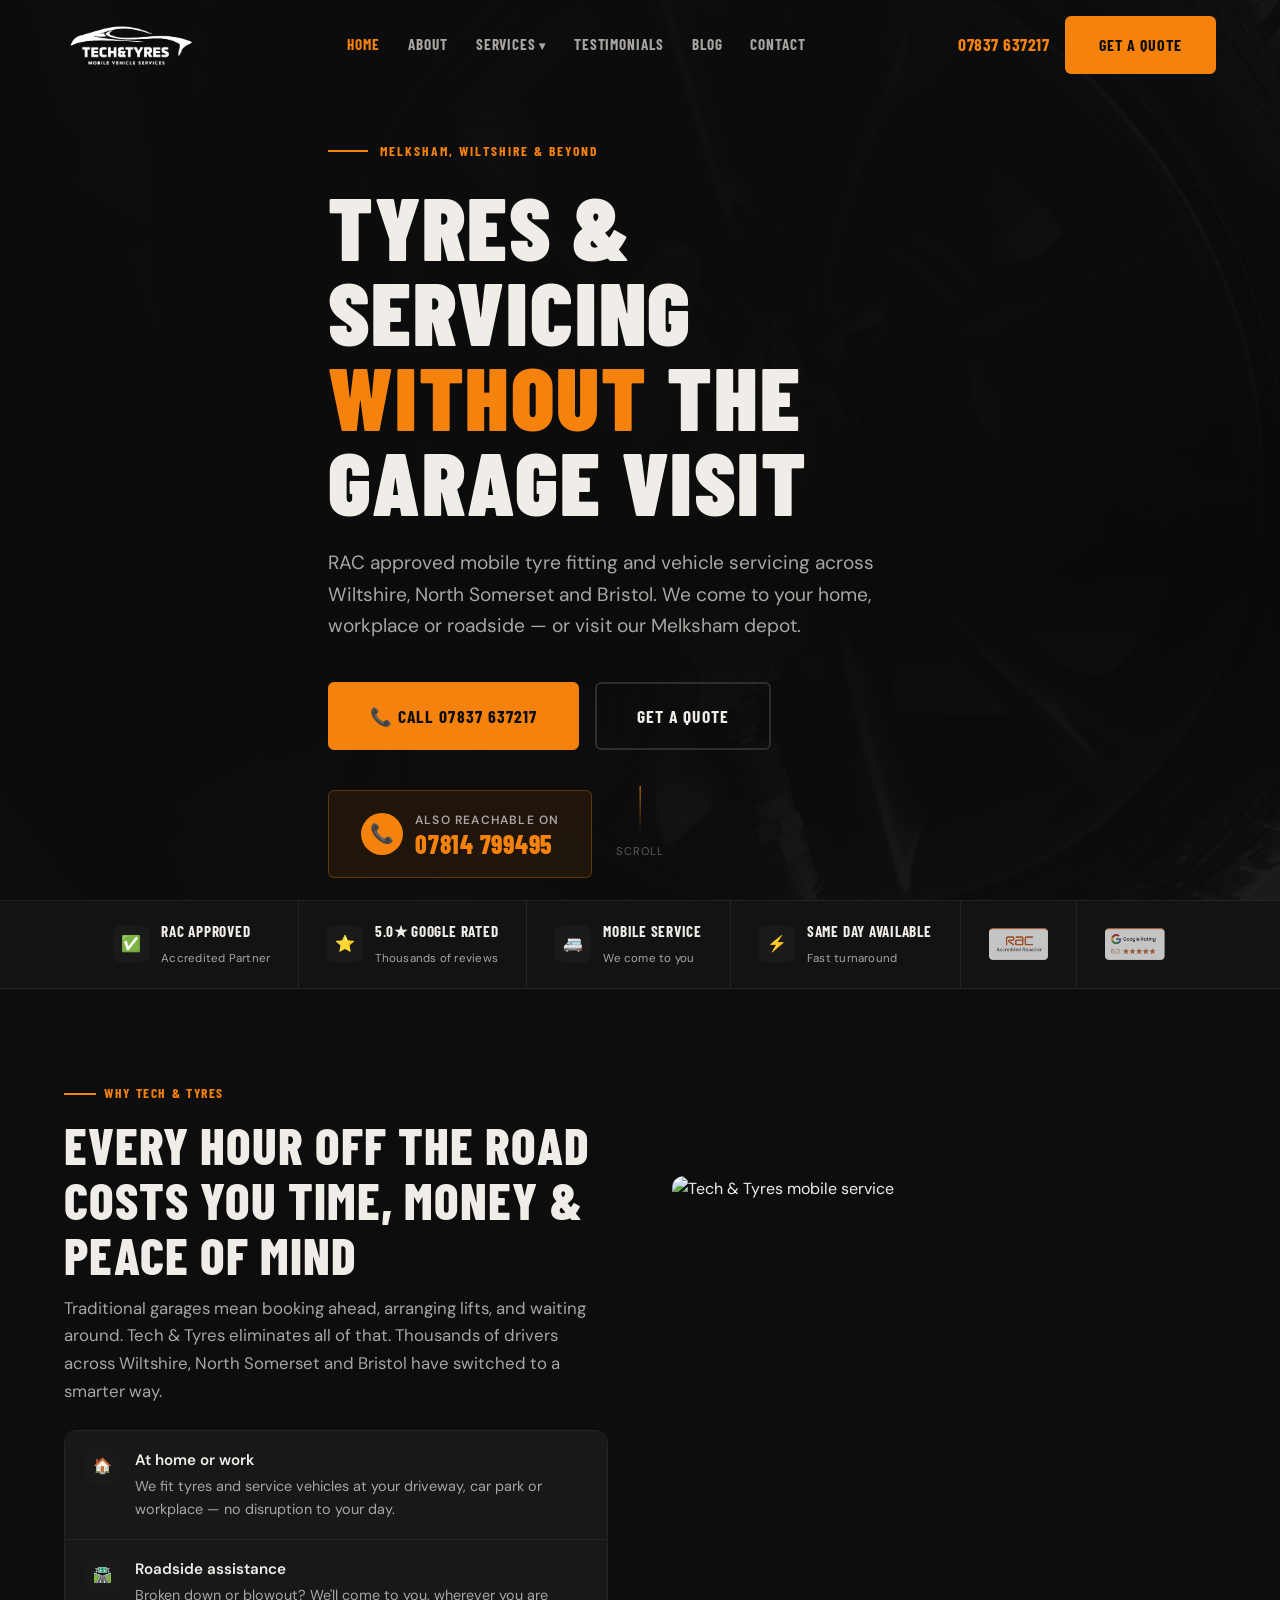
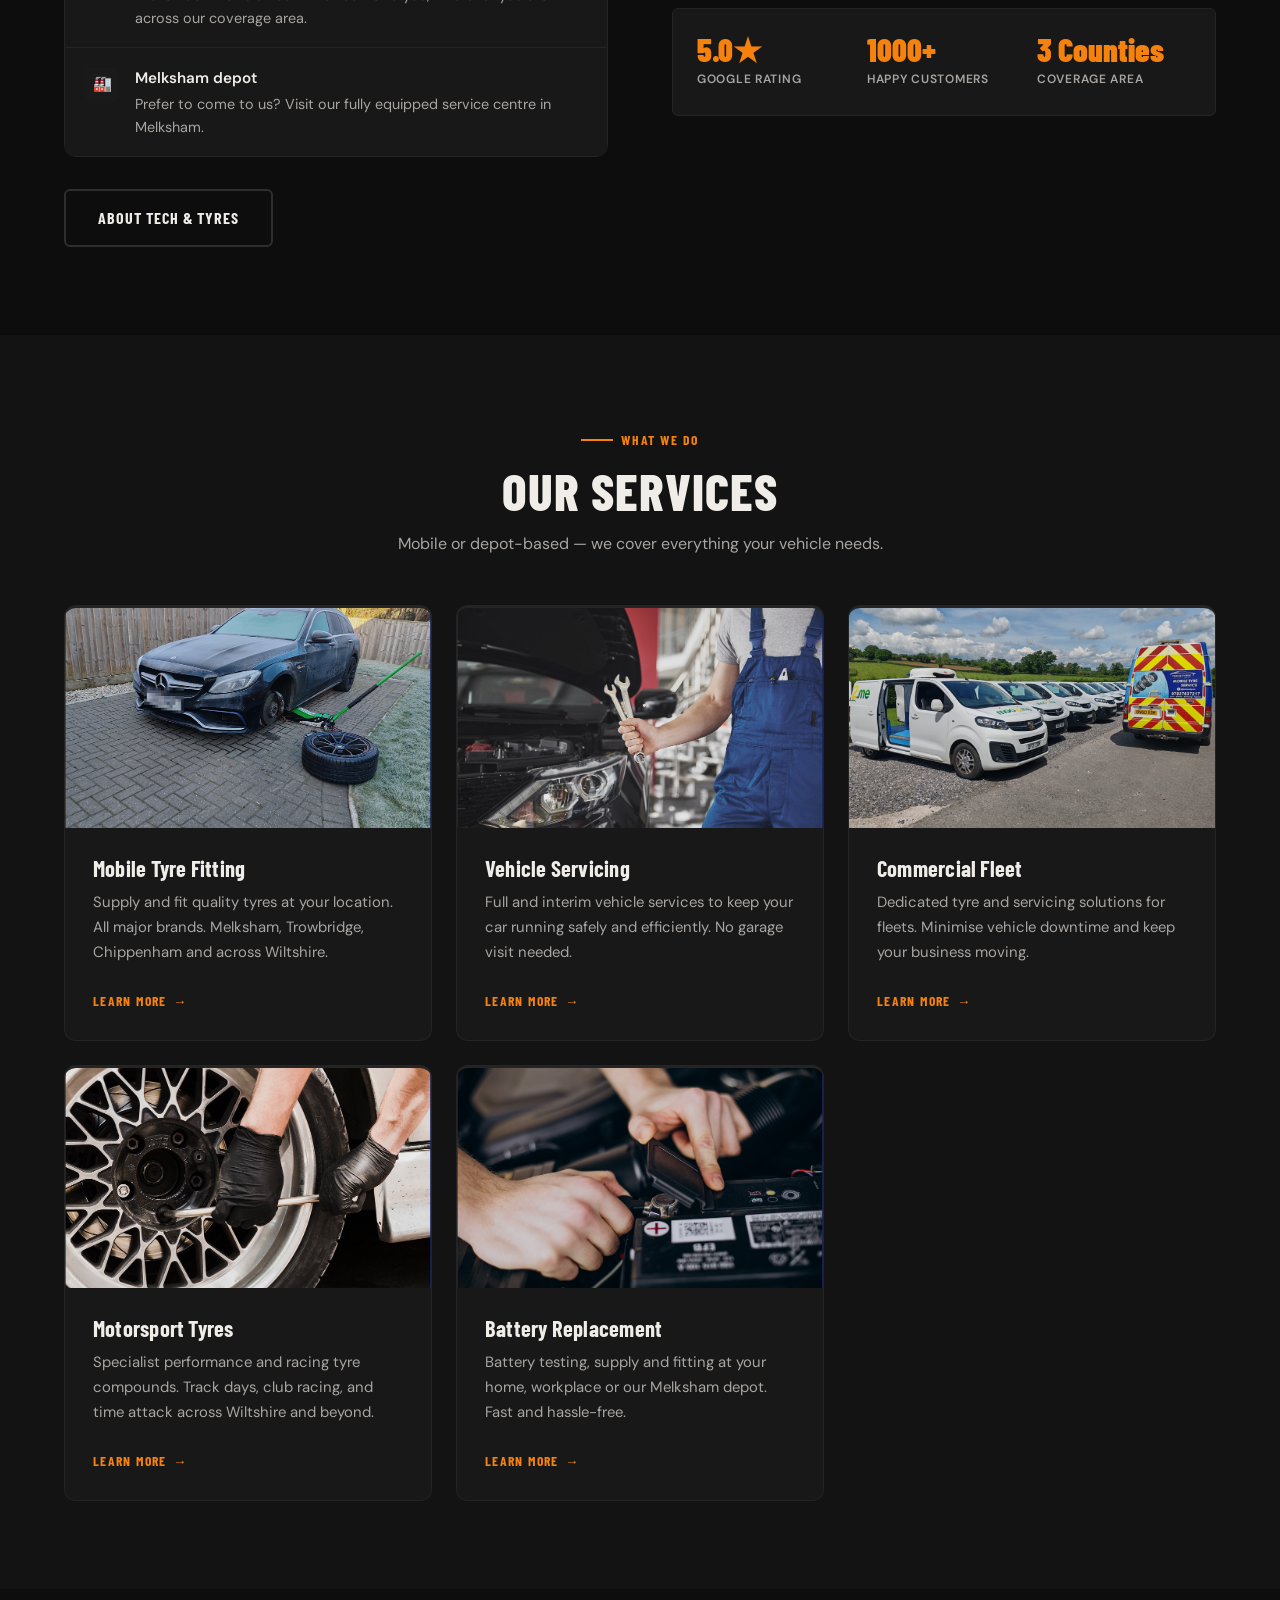
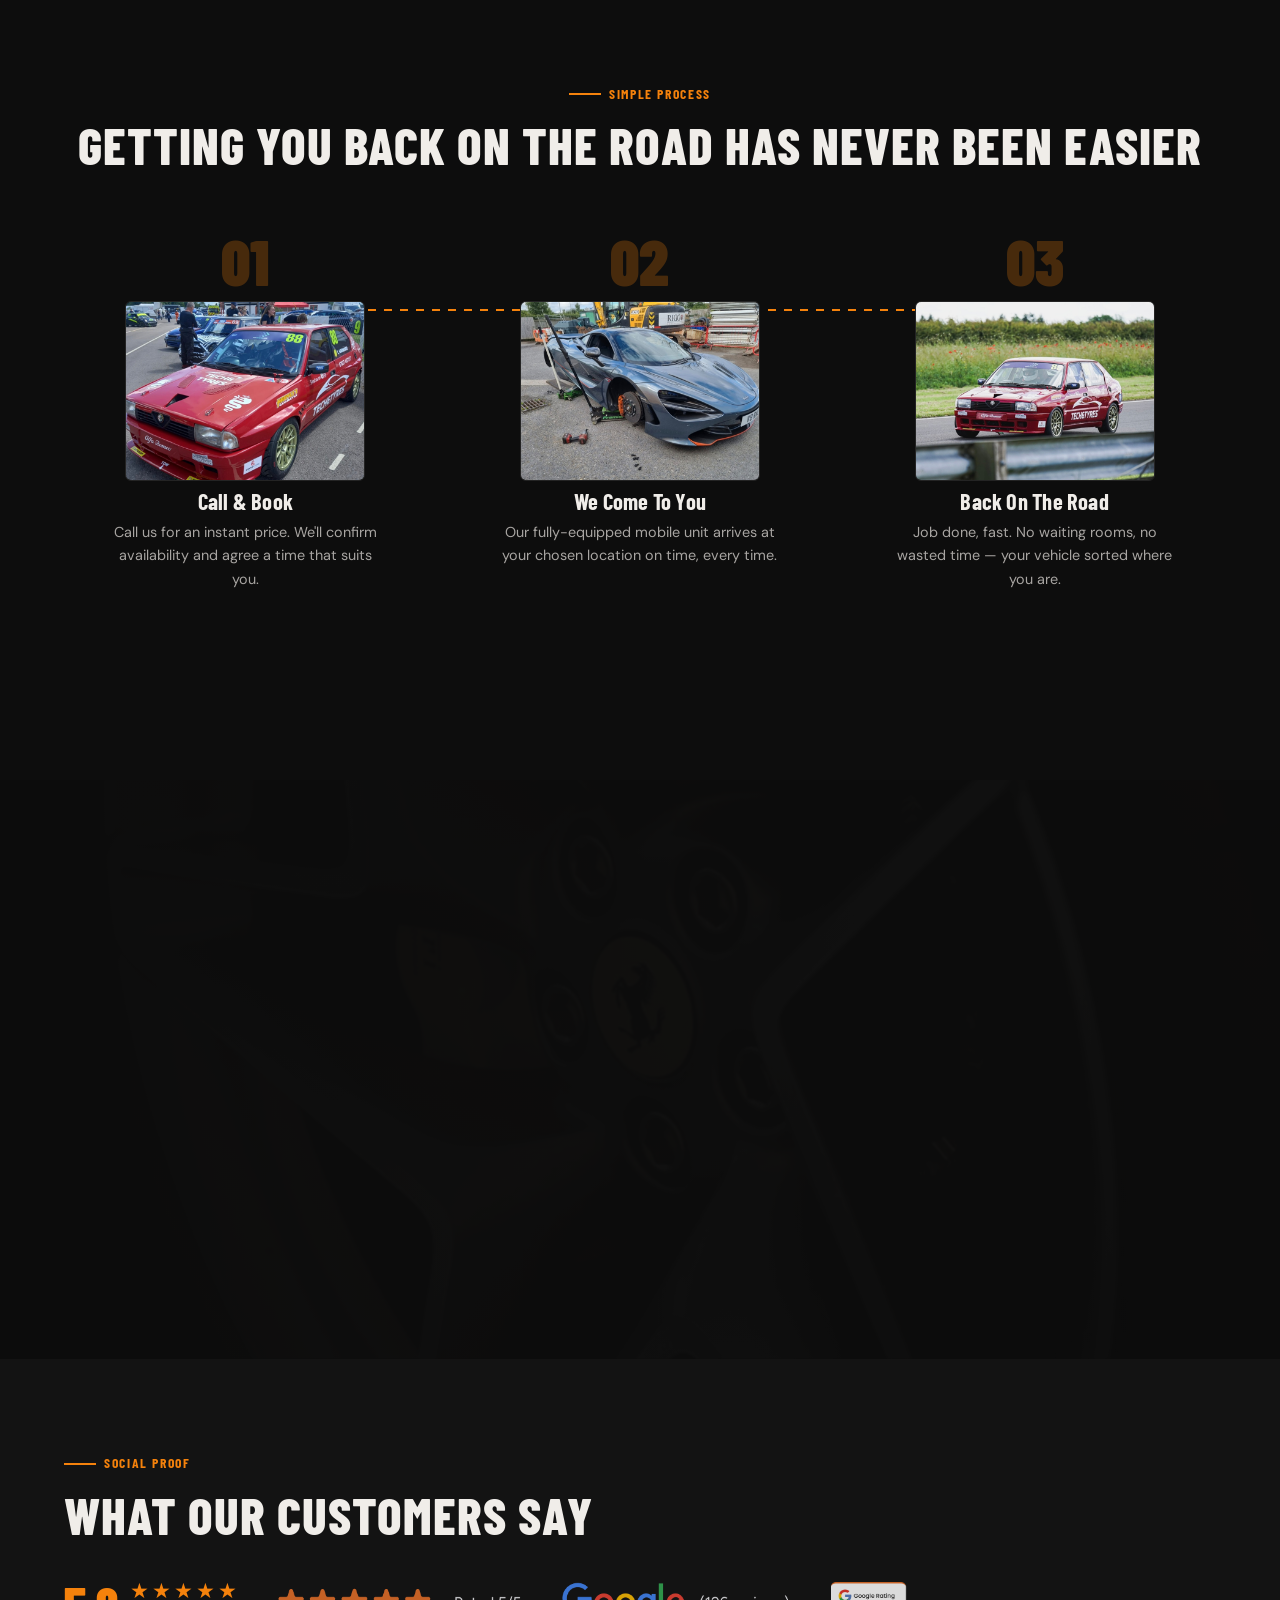
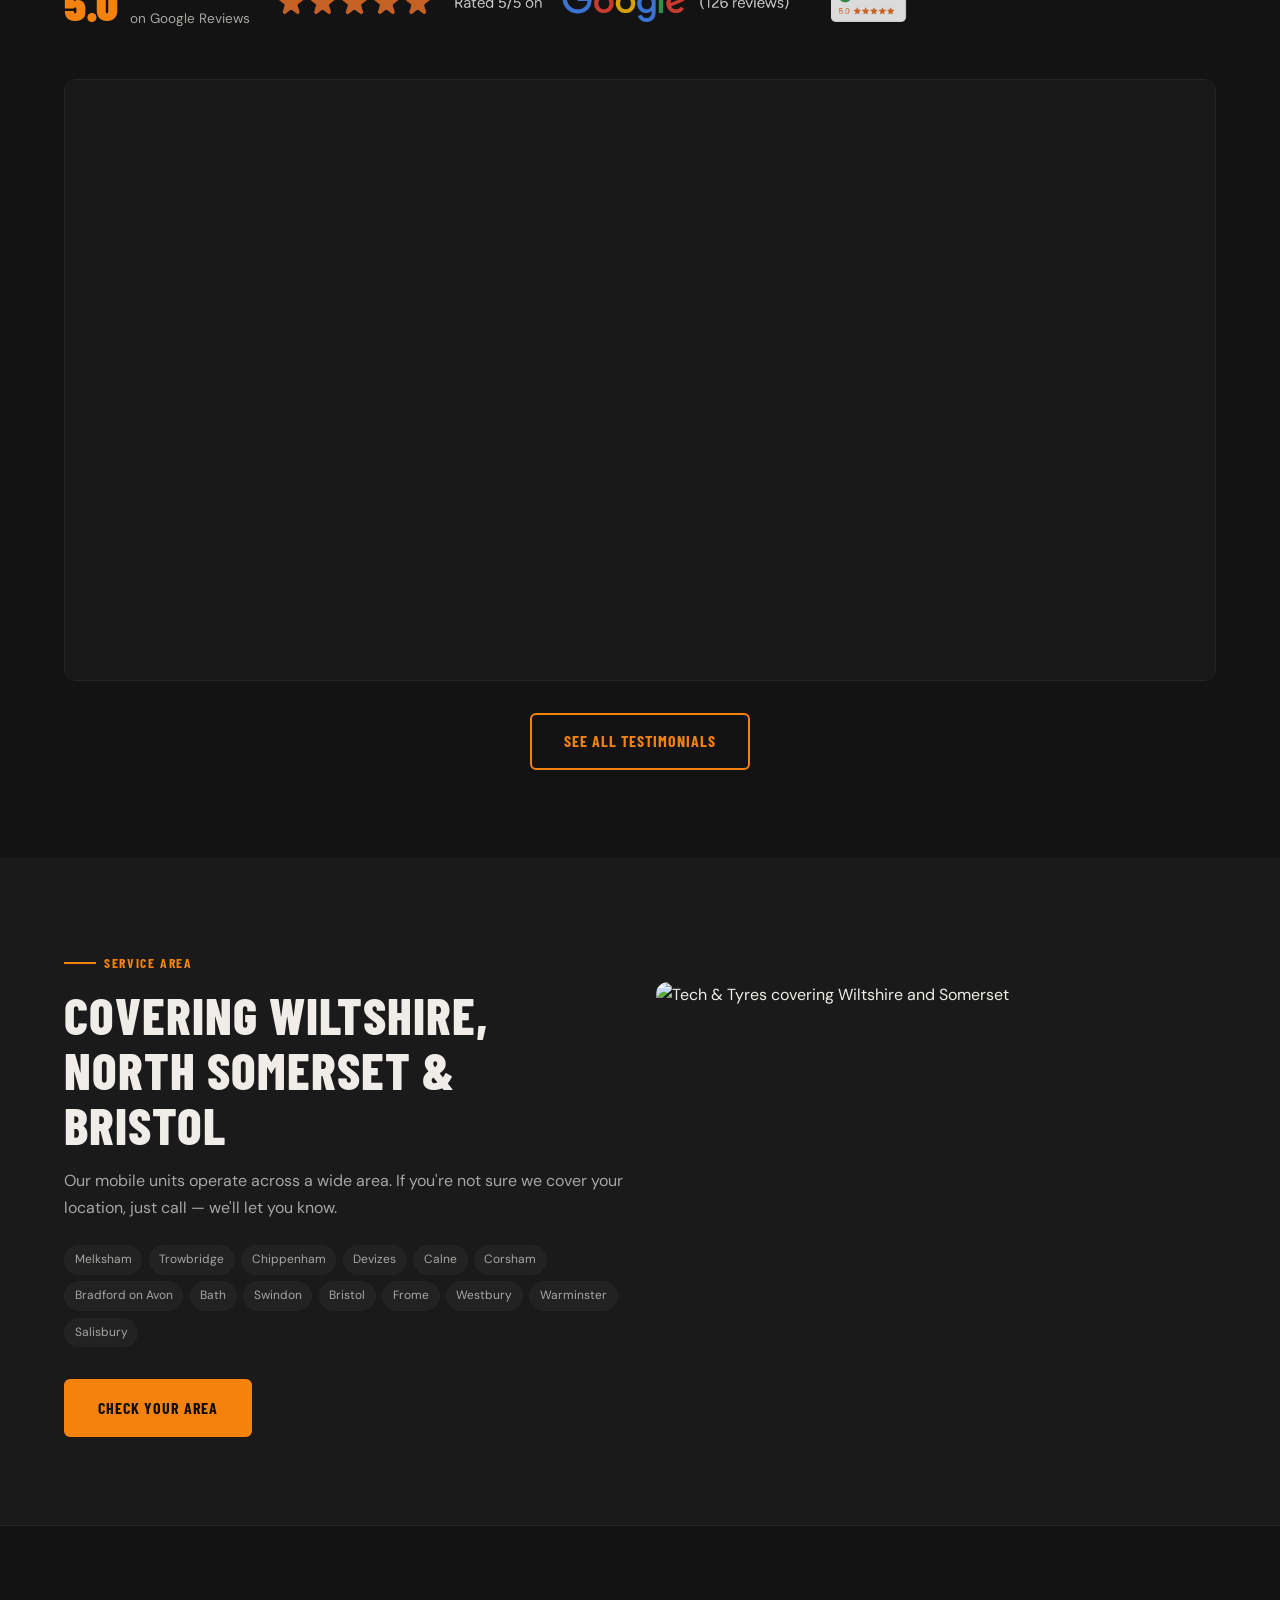
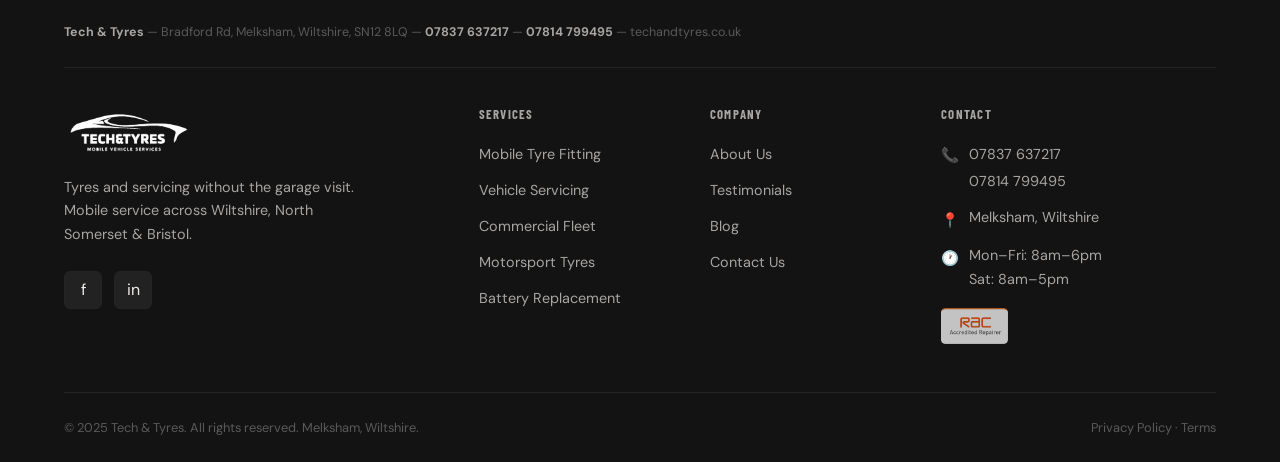
==== index.html @ 13a35263 "Initial commit" ====
<!DOCTYPE html>
<html lang="en">
<head>
  <meta charset="UTF-8">
  <meta name="viewport" content="width=device-width, initial-scale=1.0">
  <title>Tyre Fitting &amp; Vehicle Servicing in Melksham | Tech &amp; Tyres</title>
  <meta name="description" content="Mobile tyre fitting and vehicle servicing in Melksham, Wiltshire. RAC approved. 5.0★ Google rated. We come to your home, workplace or roadside. Call 07837 637217.">
  <link rel="canonical" href="https://techandtyres.co.uk/">
  <link rel="icon" href="downloaded-images/favicon.png" type="image/png">
  <link rel="stylesheet" href="css/styles.css">

  <!-- LocalBusiness Schema -->
  <script type="application/ld+json">
  {
    "@context": "https://schema.org",
    "@type": "AutoRepair",
    "name": "Tech & Tyres",
    "description": "Mobile tyre fitting and vehicle servicing in Melksham, Wiltshire. RAC approved mobile service covering Wiltshire, North Somerset and Bristol.",
    "url": "https://techandtyres.co.uk",
    "telephone": "07837637217",
    "address": {
      "@type": "PostalAddress",
      "streetAddress": "Bradford Rd",
      "addressLocality": "Melksham",
      "postalCode": "SN12 8LQ",
      "addressRegion": "Wiltshire",
      "addressCountry": "GB"
    },
    "areaServed": [
      {"@type": "City", "name": "Melksham"},
      {"@type": "City", "name": "Trowbridge"},
      {"@type": "City", "name": "Chippenham"},
      {"@type": "City", "name": "Devizes"},
      {"@type": "City", "name": "Swindon"},
      {"@type": "City", "name": "Bath"},
      {"@type": "City", "name": "Bristol"},
      {"@type": "County", "name": "Wiltshire"},
      {"@type": "County", "name": "North Somerset"}
    ],
    "openingHoursSpecification": [
      {
        "@type": "OpeningHoursSpecification",
        "dayOfWeek": ["Monday","Tuesday","Wednesday","Thursday","Friday"],
        "opens": "08:00",
        "closes": "18:00"
      },
      {
        "@type": "OpeningHoursSpecification",
        "dayOfWeek": ["Saturday"],
        "opens": "08:00",
        "closes": "17:00"
      }
    ],
    "aggregateRating": {
      "@type": "AggregateRating",
      "ratingValue": "5.0",
      "bestRating": "5",
      "reviewCount": "146"
    },
    "hasOfferCatalog": {
      "@type": "OfferCatalog",
      "name": "Tyre & Vehicle Services",
      "itemListElement": [
        {"@type": "Offer", "itemOffered": {"@type": "Service", "name": "Mobile Tyre Fitting"}},
        {"@type": "Offer", "itemOffered": {"@type": "Service", "name": "Vehicle Servicing"}},
        {"@type": "Offer", "itemOffered": {"@type": "Service", "name": "Commercial Fleet Services"}},
        {"@type": "Offer", "itemOffered": {"@type": "Service", "name": "Motorsport Tyres"}},
        {"@type": "Offer", "itemOffered": {"@type": "Service", "name": "Battery Replacement"}}
      ]
    }
  }
  </script>
</head>
<body>

<!-- HEADER -->
<header class="header" id="header">
  <div class="header-inner">
    <a href="index.html" class="header-logo">
      <img src="downloaded-images/logo (2).png" alt="Tech &amp; Tyres" class="logo-light">
    </a>
    <nav class="nav-links" aria-label="Main navigation">
      <a href="index.html">Home</a>
      <a href="about.html">About</a>
      <div class="nav-dropdown">
        <a href="#">Services</a>
        <div class="dropdown-menu">
          <a href="mobile-tyre-fitting-melksham.html">Mobile Tyre Fitting</a>
          <a href="vehicle-servicing-melksham.html">Vehicle Servicing</a>
          <a href="commercial-fleet-tyre-services-wiltshire.html">Commercial Fleet</a>
          <a href="motorsport-tyres-wiltshire.html">Motorsport Tyres</a>
          <a href="battery-replacement-melksham.html">Battery Replacement</a>
        </div>
      </div>
      <a href="testimonials.html">Testimonials</a>
      <a href="blog.html">Blog</a>
      <a href="contact.html">Contact</a>
    </nav>
    <div class="header-cta">
      <a href="tel:07837637217" class="header-phone">07837 637217</a>
      <a href="contact.html" class="btn btn--primary">Get a Quote</a>
    </div>
    <button class="hamburger" aria-label="Open menu" aria-expanded="false">
      <span></span><span></span><span></span>
    </button>
  </div>
</header>

<!-- MOBILE NAV -->
<nav class="mobile-nav" aria-label="Mobile navigation">
  <a href="index.html">Home</a>
  <a href="about.html">About</a>
  <a href="mobile-tyre-fitting-melksham.html" class="mobile-sub">Mobile Tyre Fitting</a>
  <a href="vehicle-servicing-melksham.html" class="mobile-sub">Vehicle Servicing</a>
  <a href="commercial-fleet-tyre-services-wiltshire.html" class="mobile-sub">Commercial Fleet</a>
  <a href="motorsport-tyres-wiltshire.html" class="mobile-sub">Motorsport Tyres</a>
  <a href="battery-replacement-melksham.html" class="mobile-sub">Battery Replacement</a>
  <a href="testimonials.html">Testimonials</a>
  <a href="blog.html">Blog</a>
  <a href="contact.html">Contact</a>
  <div class="mobile-nav-phone">
    <a href="tel:07837637217">07837 637217</a>
  </div>
</nav>

<!-- HERO -->
<section class="hero" aria-label="Hero">
  <div class="hero-bg"></div>
  <div class="hero-content">
    <div class="hero-eyebrow">Melksham, Wiltshire &amp; Beyond</div>
    <h1>Tyres &amp; Servicing <em>Without</em> The Garage Visit</h1>
    <p class="hero-sub">RAC approved mobile tyre fitting and vehicle servicing across Wiltshire, North Somerset and Bristol. We come to your home, workplace or roadside — or visit our Melksham depot.</p>
    <div class="hero-actions">
      <a href="tel:07837637217" class="btn btn--primary btn--lg">📞 Call 07837 637217</a>
      <a href="contact.html" class="btn btn--outline btn--lg">Get a Quote</a>
    </div>
    <a href="tel:07837637217" class="hero-phone-cta">
      <div class="phone-icon">📞</div>
      <div>
        <div class="phone-label">Also reachable on</div>
        <div class="phone-num">07814 799495</div>
      </div>
    </a>
  </div>
  <div class="hero-scroll" aria-hidden="true">
    <div class="scroll-line"></div>
    <span>Scroll</span>
  </div>
</section>

<!-- TRUST BAR -->
<div class="trust-bar">
  <div class="trust-bar-inner">
    <div class="trust-item">
      <div class="trust-icon">✅</div>
      <div class="trust-text">
        <strong>RAC Approved</strong>
        <span>Accredited Partner</span>
      </div>
    </div>
    <div class="trust-item">
      <div class="trust-icon">⭐</div>
      <div class="trust-text">
        <strong>5.0★ Google Rated</strong>
        <span>Thousands of reviews</span>
      </div>
    </div>
    <div class="trust-item">
      <div class="trust-icon">🚐</div>
      <div class="trust-text">
        <strong>Mobile Service</strong>
        <span>We come to you</span>
      </div>
    </div>
    <div class="trust-item">
      <div class="trust-icon">⚡</div>
      <div class="trust-text">
        <strong>Same Day Available</strong>
        <span>Fast turnaround</span>
      </div>
    </div>
    <div class="trust-item">
      <img src="downloaded-images/RAC.png" alt="RAC Approved" class="trust-badge-img">
    </div>
    <div class="trust-item">
      <img src="downloaded-images/Google.png" alt="Google" class="trust-badge-img">
    </div>
  </div>
</div>

<!-- PROBLEM / VALUE PROP -->
<section class="section">
  <div class="container">
    <div class="grid-2" style="gap: 4rem;">
      <div class="reveal">
        <div class="section-label">Why Tech &amp; Tyres</div>
        <h2 class="section-heading">Every Hour Off The Road Costs You Time, Money &amp; Peace of Mind</h2>
        <p style="color: var(--text-muted); margin-bottom: 1.5rem;">Traditional garages mean booking ahead, arranging lifts, and waiting around. Tech &amp; Tyres eliminates all of that. Thousands of drivers across Wiltshire, North Somerset and Bristol have switched to a smarter way.</p>
        <div class="feature-list">
          <div class="feature-item">
            <div class="feature-icon">🏠</div>
            <div><strong>At home or work</strong><p>We fit tyres and service vehicles at your driveway, car park or workplace — no disruption to your day.</p></div>
          </div>
          <div class="feature-item">
            <div class="feature-icon">🛣️</div>
            <div><strong>Roadside assistance</strong><p>Broken down or blowout? We'll come to you, wherever you are across our coverage area.</p></div>
          </div>
          <div class="feature-item">
            <div class="feature-icon">🏭</div>
            <div><strong>Melksham depot</strong><p>Prefer to come to us? Visit our fully equipped service centre in Melksham.</p></div>
          </div>
        </div>
        <div class="mt-4">
          <a href="about.html" class="btn btn--outline">About Tech &amp; Tyres</a>
        </div>
      </div>
      <div class="reveal reveal-delay-2">
        <img src="downloaded-images/about.png" alt="Tech &amp; Tyres mobile service" style="border-radius: 12px; width: 100%; aspect-ratio: 4/3; object-fit: cover;">
        <div class="about-stats" style="margin-top: 1.5rem;">
          <div class="about-stat">
            <strong>5.0★</strong>
            <span>Google Rating</span>
          </div>
          <div class="about-stat">
            <strong>1000+</strong>
            <span>Happy Customers</span>
          </div>
          <div class="about-stat">
            <strong>3 Counties</strong>
            <span>Coverage Area</span>
          </div>
        </div>
      </div>
    </div>
  </div>
</section>

<!-- SERVICES -->
<section class="section section--dark">
  <div class="container">
    <div class="text-center reveal" style="margin-bottom: 3rem;">
      <div class="section-label" style="justify-content: center;">What We Do</div>
      <h2>Our Services</h2>
      <p style="margin: 0.75rem auto 0; color: var(--text-muted);">Mobile or depot-based — we cover everything your vehicle needs.</p>
    </div>
    <div class="services-grid">
      <div class="service-card reveal reveal-delay-1">
        <div class="service-card-img-wrap">
          <img src="downloaded-images/mobile fitting.png" alt="Mobile tyre fitting in Melksham" class="service-card-img">
        </div>
        <div class="service-card-body">
          <h3>Mobile Tyre Fitting</h3>
          <p>Supply and fit quality tyres at your location. All major brands. Melksham, Trowbridge, Chippenham and across Wiltshire.</p>
          <a href="mobile-tyre-fitting-melksham.html" class="service-link">Learn More</a>
        </div>
      </div>
      <div class="service-card reveal reveal-delay-2">
        <div class="service-card-img-wrap">
          <img src="downloaded-images/servicing.png" alt="Vehicle servicing Melksham" class="service-card-img">
        </div>
        <div class="service-card-body">
          <h3>Vehicle Servicing</h3>
          <p>Full and interim vehicle services to keep your car running safely and efficiently. No garage visit needed.</p>
          <a href="vehicle-servicing-melksham.html" class="service-link">Learn More</a>
        </div>
      </div>
      <div class="service-card reveal reveal-delay-3">
        <div class="service-card-img-wrap">
          <img src="downloaded-images/commercial.jpg" alt="Commercial fleet tyre services Wiltshire" class="service-card-img">
        </div>
        <div class="service-card-body">
          <h3>Commercial Fleet</h3>
          <p>Dedicated tyre and servicing solutions for fleets. Minimise vehicle downtime and keep your business moving.</p>
          <a href="commercial-fleet-tyre-services-wiltshire.html" class="service-link">Learn More</a>
        </div>
      </div>
      <div class="service-card reveal reveal-delay-1">
        <div class="service-card-img-wrap">
          <img src="downloaded-images/5.png" alt="Motorsport tyres Wiltshire" class="service-card-img">
        </div>
        <div class="service-card-body">
          <h3>Motorsport Tyres</h3>
          <p>Specialist performance and racing tyre compounds. Track days, club racing, and time attack across Wiltshire and beyond.</p>
          <a href="motorsport-tyres-wiltshire.html" class="service-link">Learn More</a>
        </div>
      </div>
      <div class="service-card reveal reveal-delay-2">
        <div class="service-card-img-wrap">
          <img src="downloaded-images/battery.png" alt="Battery replacement Melksham" class="service-card-img">
        </div>
        <div class="service-card-body">
          <h3>Battery Replacement</h3>
          <p>Battery testing, supply and fitting at your home, workplace or our Melksham depot. Fast and hassle-free.</p>
          <a href="battery-replacement-melksham.html" class="service-link">Learn More</a>
        </div>
      </div>
    </div>
  </div>
</section>

<!-- HOW IT WORKS -->
<section class="section">
  <div class="container">
    <div class="text-center reveal" style="margin-bottom: 3.5rem;">
      <div class="section-label" style="justify-content: center;">Simple Process</div>
      <h2>Getting You Back On The Road Has Never Been Easier</h2>
    </div>
    <div class="process-steps">
      <div class="process-step reveal reveal-delay-1">
        <div class="process-step-num">01</div>
        <img src="downloaded-images/Step-1.png" alt="Call Tech &amp; Tyres for a quote" class="process-step-img">
        <h3>Call &amp; Book</h3>
        <p>Call us for an instant price. We'll confirm availability and agree a time that suits you.</p>
      </div>
      <div class="process-step reveal reveal-delay-2">
        <div class="process-step-num">02</div>
        <img src="downloaded-images/Step-2.png" alt="Tech &amp; Tyres mobile service arrives" class="process-step-img">
        <h3>We Come To You</h3>
        <p>Our fully-equipped mobile unit arrives at your chosen location on time, every time.</p>
      </div>
      <div class="process-step reveal reveal-delay-3">
        <div class="process-step-num">03</div>
        <img src="downloaded-images/Step-3.png" alt="Back on the road quickly" class="process-step-img">
        <h3>Back On The Road</h3>
        <p>Job done, fast. No waiting rooms, no wasted time — your vehicle sorted where you are.</p>
      </div>
    </div>
    <div class="text-center mt-4 reveal">
      <a href="tel:07837637217" class="btn btn--primary btn--lg">Call Now for Instant Price</a>
    </div>
  </div>
</section>

<!-- CTA BANNER -->
<div class="cta-banner">
  <div class="cta-banner-bg"></div>
  <div class="container">
    <div class="cta-banner-content reveal">
      <div class="section-label" style="justify-content: center;">Ready to Book?</div>
      <h2>Get A Fast, Fair Price Today</h2>
      <p>Call us for an instant quote. No waiting, no hidden fees — just expert service delivered to your door.</p>
      <a href="tel:07837637217" class="cta-phone-large">07837 637217</a>
      <div class="btn-group" style="justify-content: center;">
        <a href="tel:07837637217" class="btn btn--primary btn--lg">Call Now</a>
        <a href="contact.html" class="btn btn--outline btn--lg">Send an Enquiry</a>
      </div>
    </div>
  </div>
</div>

<!-- REVIEWS SECTION -->
<section class="section reviews-section">
  <div class="container">
    <div class="reviews-header reveal">
      <div>
        <div class="section-label">Social Proof</div>
        <h2>What Our Customers Say</h2>
      </div>
      <div class="reviews-badges">
        <div class="rating-display">
          <div class="rating-num">5.0</div>
          <div>
            <div class="rating-stars">
              <span>★</span><span>★</span><span>★</span><span>★</span><span>★</span>
            </div>
            <div class="rating-label">on Google Reviews</div>
          </div>
        </div>
        <div class="reviews-badge-item">
          <img src="downloaded-images/Rating.png" alt="5.0 star rating">
        </div>
        <div class="reviews-badge-item">
          <img src="downloaded-images/Google.png" alt="Google">
        </div>
      </div>
    </div>

    <div class="ghl-widget-wrap reveal">
      <script type='text/javascript' src='https://reputationhub.site/reputation/assets/review-widget.js'></script>
      <iframe class='lc_reviews_widget' src='https://reputationhub.site/reputation/widgets/review_widget/r7TDOfn5oLvoZ20svnIe' frameborder='0' scrolling='no' style='min-width: 100%; width: 100%;'></iframe>
    </div>

    <div class="text-center mt-4 reveal">
      <a href="testimonials.html" class="btn btn--ghost">See All Testimonials</a>
    </div>
  </div>
</section>

<!-- COVERAGE AREA -->
<section class="section section--darker">
  <div class="container">
    <div class="grid-2 reveal">
      <div>
        <div class="section-label">Service Area</div>
        <h2>Covering Wiltshire, North Somerset &amp; Bristol</h2>
        <p style="color: var(--text-muted); margin: 1rem 0 1.5rem;">Our mobile units operate across a wide area. If you're not sure we cover your location, just call — we'll let you know.</p>
        <div class="coverage-tags" style="margin-bottom: 2rem;">
          <span class="coverage-tag">Melksham</span>
          <span class="coverage-tag">Trowbridge</span>
          <span class="coverage-tag">Chippenham</span>
          <span class="coverage-tag">Devizes</span>
          <span class="coverage-tag">Calne</span>
          <span class="coverage-tag">Corsham</span>
          <span class="coverage-tag">Bradford on Avon</span>
          <span class="coverage-tag">Bath</span>
          <span class="coverage-tag">Swindon</span>
          <span class="coverage-tag">Bristol</span>
          <span class="coverage-tag">Frome</span>
          <span class="coverage-tag">Westbury</span>
          <span class="coverage-tag">Warminster</span>
          <span class="coverage-tag">Salisbury</span>
        </div>
        <a href="contact.html" class="btn btn--primary">Check Your Area</a>
      </div>
      <div>
        <img src="downloaded-images/about-1.png" alt="Tech &amp; Tyres covering Wiltshire and Somerset" style="border-radius: 12px; width: 100%; aspect-ratio: 4/3; object-fit: cover;">
      </div>
    </div>
  </div>
</section>

<!-- FOOTER -->
<footer class="footer">
  <div class="container">
    <div class="footer-nap">
      <p><strong>Tech &amp; Tyres</strong> — Bradford Rd, Melksham, Wiltshire, SN12 8LQ — <strong>07837 637217</strong> — <strong>07814 799495</strong> — <a href="https://techandtyres.co.uk">techandtyres.co.uk</a></p>
    </div>
    <div class="footer-grid">
      <div class="footer-brand">
        <img src="downloaded-images/logo (2).png" alt="Tech &amp; Tyres" class="footer-logo">
        <p class="footer-tagline">Tyres and servicing without the garage visit. Mobile service across Wiltshire, North Somerset &amp; Bristol.</p>
        <div class="footer-social">
          <a href="#" aria-label="Facebook">f</a>
          <a href="#" aria-label="Instagram">in</a>
        </div>
      </div>
      <div class="footer-col">
        <h5>Services</h5>
        <ul class="footer-links">
          <li><a href="mobile-tyre-fitting-melksham.html">Mobile Tyre Fitting</a></li>
          <li><a href="vehicle-servicing-melksham.html">Vehicle Servicing</a></li>
          <li><a href="commercial-fleet-tyre-services-wiltshire.html">Commercial Fleet</a></li>
          <li><a href="motorsport-tyres-wiltshire.html">Motorsport Tyres</a></li>
          <li><a href="battery-replacement-melksham.html">Battery Replacement</a></li>
        </ul>
      </div>
      <div class="footer-col">
        <h5>Company</h5>
        <ul class="footer-links">
          <li><a href="about.html">About Us</a></li>
          <li><a href="testimonials.html">Testimonials</a></li>
          <li><a href="blog.html">Blog</a></li>
          <li><a href="contact.html">Contact Us</a></li>
        </ul>
      </div>
      <div class="footer-col">
        <h5>Contact</h5>
        <div class="footer-contact-item">
          <span class="footer-icon">📞</span>
          <div><a href="tel:07837637217">07837 637217</a><br><a href="tel:07814799495">07814 799495</a></div>
        </div>
        <div class="footer-contact-item">
          <span class="footer-icon">📍</span>
          <span>Melksham, Wiltshire<br><!-- [REPLACE: Full address] --></span>
        </div>
        <div class="footer-contact-item">
          <span class="footer-icon">🕐</span>
          <span>Mon–Fri: 8am–6pm<br>Sat: 8am–5pm<br><!-- [CONFIRM hours] --></span>
        </div>
        <div style="margin-top: 1rem;">
          <img src="downloaded-images/RAC.png" alt="RAC Approved" style="height: 36px; opacity: 0.75;">
        </div>
      </div>
    </div>
    <div class="footer-bottom">
      <p>© 2025 Tech &amp; Tyres. All rights reserved. Melksham, Wiltshire.</p>
      <p><a href="#">Privacy Policy</a> · <a href="#">Terms</a></p>
    </div>
  </div>
</footer>

<!-- MOBILE STICKY CTA -->
<div class="mobile-sticky-cta" aria-label="Call Tech &amp; Tyres">
  <a href="tel:07837637217">📞 Call Now — 07837 637217</a>
</div>

<script src="js/main.js"></script>
</body>
</html>
---- css/styles.css ----
/* ============================================================
   TECH & TYRES — Design System
   Industrial Workshop Aesthetic
   Fonts: Barlow Condensed (headings) + DM Sans (body)
   Accent: Molten Amber #F5820C on Near-Black #0C0C0C
   ============================================================ */

@import url('https://fonts.googleapis.com/css2?family=Barlow+Condensed:wght@400;600;700;800;900&family=DM+Sans:ital,opsz,wght@0,9..40,300;0,9..40,400;0,9..40,500;0,9..40,600;1,9..40,400&display=swap');

/* ─── DESIGN TOKENS ─── */
:root {
  --bg:            #0D0D0D;
  --bg-2:          #131313;
  --bg-3:          #1A1A1A;
  --bg-4:          #222222;
  --card:          #181818;
  --card-hover:    #202020;

  --accent:        #F5820C;
  --accent-light:  #FF9A30;
  --accent-dark:   #D4690A;
  --accent-glow:   rgba(245, 130, 12, 0.12);

  --text:          #F0EDE9;
  --text-muted:    #A8A5A2;
  --text-faint:    #5A5A5A;
  --border:        #242424;
  --border-light:  #2E2E2E;

  --steel:         #5B7FA6;
  --success:       #3FB950;
  --white:         #FFFFFF;

  --font-head:     'Barlow Condensed', sans-serif;
  --font-body:     'DM Sans', sans-serif;

  --container:     1200px;
  --radius:        6px;
  --radius-lg:     12px;

  --shadow:        0 4px 20px rgba(0,0,0,0.5);
  --shadow-lg:     0 12px 40px rgba(0,0,0,0.7);
  --shadow-accent: 0 0 30px rgba(245, 130, 12, 0.25);

  --transition:    0.25s ease;
  --transition-slow: 0.4s ease;
}

/* ─── RESET & BASE ─── */
*, *::before, *::after { box-sizing: border-box; margin: 0; padding: 0; }
html { scroll-behavior: smooth; }
body {
  font-family: var(--font-body);
  background: var(--bg);
  color: var(--text);
  font-size: 16px;
  line-height: 1.65;
  -webkit-font-smoothing: antialiased;
  overflow-x: hidden;
}
img { max-width: 100%; height: auto; display: block; }
a { color: inherit; text-decoration: none; }
ul { list-style: none; }
button { cursor: pointer; font-family: var(--font-body); }
input, textarea, select {
  font-family: var(--font-body);
  font-size: 1rem;
}

/* ─── TYPOGRAPHY ─── */
h1, h2, h3, h4, h5 {
  font-family: var(--font-head);
  line-height: 1.08;
  font-weight: 800;
  color: var(--text);
}
h1, h2 {
  text-transform: uppercase;
  letter-spacing: 0.02em;
}
h3 {
  font-size: clamp(1.35rem, 2.5vw, 1.85rem);
  font-weight: 700;
  letter-spacing: 0.01em;
}
h4 { font-size: 1.2rem; font-weight: 700; letter-spacing: 0.01em; }
h5 { font-size: 1rem; font-weight: 700; text-transform: uppercase; letter-spacing: 0.06em; }
h1 { font-size: clamp(2.8rem, 6vw, 5.5rem); }
h2 { font-size: clamp(2rem, 4vw, 3.5rem); }
p { max-width: 68ch; }

.text-accent { color: var(--accent); }
.text-muted   { color: var(--text-muted); }
.text-center  { text-align: center; }
.text-upper   { text-transform: uppercase; letter-spacing: 0.08em; font-size: 0.8rem; font-weight: 600; }

/* ─── LAYOUT UTILITIES ─── */
.container {
  max-width: var(--container);
  margin: 0 auto;
  padding: 0 1.5rem;
}
.section { padding: 5.5rem 0; }
.section--dark { background: var(--bg-2); }
.section--darker { background: var(--bg-3); }

.grid-2 { display: grid; grid-template-columns: 1fr 1fr; gap: 2rem; align-items: center; }
.grid-3 { display: grid; grid-template-columns: repeat(3, 1fr); gap: 1.5rem; }
.grid-4 { display: grid; grid-template-columns: repeat(4, 1fr); gap: 1.5rem; }
.flex-center { display: flex; align-items: center; justify-content: center; }
.flex-between { display: flex; align-items: center; justify-content: space-between; }
.flex-gap { display: flex; align-items: center; gap: 1rem; flex-wrap: wrap; }
.mt-1 { margin-top: 0.5rem; }
.mt-2 { margin-top: 1rem; }
.mt-3 { margin-top: 1.5rem; }
.mt-4 { margin-top: 2rem; }

/* ─── SECTION LABEL ─── */
.section-label {
  display: inline-flex;
  align-items: center;
  gap: 0.5rem;
  font-family: var(--font-head);
  font-size: 0.85rem;
  font-weight: 700;
  text-transform: uppercase;
  letter-spacing: 0.12em;
  color: var(--accent);
  margin-bottom: 0.75rem;
}
.section-label::before {
  content: '';
  display: inline-block;
  width: 2rem;
  height: 2px;
  background: var(--accent);
}
.section-heading {
  margin-bottom: 0.75rem;
}
.section-heading + p {
  color: var(--text-muted);
  margin-bottom: 3rem;
  font-size: 1.05rem;
}

/* ─── HAZARD DIVIDER ─── */
.hazard-divider {
  height: 4px;
  background: repeating-linear-gradient(
    -60deg,
    var(--accent)   0px,
    var(--accent)   12px,
    transparent     12px,
    transparent     22px
  );
  opacity: 0.6;
  margin: 1rem 0;
}

/* ─── BUTTONS ─── */
.btn {
  display: inline-flex;
  align-items: center;
  gap: 0.5rem;
  padding: 0.85rem 2rem;
  font-family: var(--font-head);
  font-size: 1rem;
  font-weight: 700;
  text-transform: uppercase;
  letter-spacing: 0.06em;
  border-radius: var(--radius);
  border: 2px solid transparent;
  transition: all var(--transition);
  white-space: nowrap;
}
.btn--primary {
  background: var(--accent);
  color: var(--bg);
  border-color: var(--accent);
}
.btn--primary:hover {
  background: var(--accent-light);
  border-color: var(--accent-light);
  transform: translateY(-2px);
  box-shadow: var(--shadow-accent);
}
.btn--outline {
  background: transparent;
  color: var(--text);
  border-color: var(--border-light);
}
.btn--outline:hover {
  border-color: var(--accent);
  color: var(--accent);
  transform: translateY(-2px);
}
.btn--ghost {
  background: transparent;
  color: var(--accent);
  border-color: var(--accent);
}
.btn--ghost:hover {
  background: var(--accent);
  color: var(--bg);
}
.btn--lg {
  padding: 1.1rem 2.5rem;
  font-size: 1.1rem;
}
.btn-group {
  display: flex;
  gap: 1rem;
  flex-wrap: wrap;
}

/* ─── HEADER ─── */
.header {
  position: fixed;
  top: 0; left: 0; right: 0;
  z-index: 1000;
  background: transparent;
  transition: background var(--transition-slow), box-shadow var(--transition-slow), border-color var(--transition-slow);
  border-bottom: 1px solid transparent;
}
.header.scrolled {
  background: rgba(13, 13, 13, 0.96);
  border-bottom-color: var(--border);
  backdrop-filter: blur(16px);
  -webkit-backdrop-filter: blur(16px);
}
.header-inner {
  display: flex;
  align-items: center;
  justify-content: space-between;
  padding: 1rem 1.5rem;
  max-width: var(--container);
  margin: 0 auto;
}
.header-logo img {
  height: 50px;
  width: auto;
}
.header-logo .logo-dark { display: none; }
.header-logo .logo-light { display: block; }

/* NAV */
.nav-links {
  display: flex;
  align-items: center;
  gap: 0.25rem;
}
.nav-links a {
  font-family: var(--font-head);
  font-size: 0.95rem;
  font-weight: 700;
  text-transform: uppercase;
  letter-spacing: 0.06em;
  color: var(--text-muted);
  padding: 0.5rem 0.75rem;
  border-radius: var(--radius);
  transition: color var(--transition);
}
.nav-links a:hover,
.nav-links a.active { color: var(--accent); }

/* Services dropdown */
.nav-dropdown { position: relative; }
.nav-dropdown > a::after {
  content: ' ▾';
  font-size: 0.75rem;
}
.dropdown-menu {
  display: none;
  position: absolute;
  top: calc(100% + 0.5rem);
  left: 0;
  background: var(--bg-3);
  border: 1px solid var(--border-light);
  border-radius: var(--radius);
  min-width: 260px;
  padding: 0.5rem 0;
  box-shadow: var(--shadow-lg);
  z-index: 100;
}
.nav-dropdown:hover .dropdown-menu { display: block; }
.dropdown-menu a {
  display: block;
  padding: 0.6rem 1.25rem;
  font-size: 0.88rem;
  border-radius: 0;
  white-space: nowrap;
}
.dropdown-menu a:hover { background: var(--bg-4); }

.header-cta {
  display: flex;
  align-items: center;
  gap: 1rem;
}
.header-phone {
  font-family: var(--font-head);
  font-size: 1.1rem;
  font-weight: 700;
  color: var(--accent);
  letter-spacing: 0.03em;
}
.header-phone:hover { color: var(--accent-light); }

/* HAMBURGER */
.hamburger {
  display: none;
  flex-direction: column;
  gap: 5px;
  background: none;
  border: none;
  padding: 0.25rem;
}
.hamburger span {
  display: block;
  width: 24px;
  height: 2px;
  background: var(--text);
  transition: all var(--transition);
}
.hamburger.open span:nth-child(1) { transform: translateY(7px) rotate(45deg); }
.hamburger.open span:nth-child(2) { opacity: 0; }
.hamburger.open span:nth-child(3) { transform: translateY(-7px) rotate(-45deg); }

/* MOBILE NAV OVERLAY */
.mobile-nav {
  display: none;
  position: fixed;
  inset: 0;
  background: var(--bg);
  z-index: 999;
  padding: 6rem 2rem 2rem;
  flex-direction: column;
  gap: 0.5rem;
  overflow-y: auto;
}
.mobile-nav.open { display: flex; }
.mobile-nav a {
  font-family: var(--font-head);
  font-size: 2rem;
  font-weight: 800;
  text-transform: uppercase;
  letter-spacing: 0.04em;
  color: var(--text);
  padding: 0.5rem 0;
  border-bottom: 1px solid var(--border);
  transition: color var(--transition);
}
.mobile-nav a:hover { color: var(--accent); }
.mobile-nav .mobile-sub {
  padding-left: 1.5rem;
  font-size: 1.4rem;
  color: var(--text-muted);
}
.mobile-nav-phone {
  margin-top: auto;
  padding-top: 2rem;
  font-family: var(--font-head);
  font-size: 1.5rem;
  font-weight: 700;
  color: var(--accent);
}

/* ─── HERO (HOMEPAGE) ─── */
.hero {
  position: relative;
  min-height: 100vh;
  display: flex;
  align-items: center;
  overflow: hidden;
  background: var(--bg);
}
.hero-bg {
  position: absolute;
  inset: 0;
  background-image: url('../downloaded-images/Hero.png');
  background-size: cover;
  background-position: center 30%;
  opacity: 0.35;
  filter: grayscale(30%);
}
.hero-bg::after {
  content: '';
  position: absolute;
  inset: 0;
  background: linear-gradient(
    105deg,
    rgba(12,12,12,0.98) 0%,
    rgba(12,12,12,0.82) 50%,
    rgba(12,12,12,0.4) 100%
  );
}
.hero-content {
  position: relative;
  z-index: 2;
  max-width: var(--container);
  margin: 0 auto;
  padding: 0 1.5rem;
  padding-top: 7rem;
}
.hero-eyebrow {
  display: inline-flex;
  align-items: center;
  gap: 0.75rem;
  font-family: var(--font-head);
  font-size: 0.85rem;
  font-weight: 700;
  text-transform: uppercase;
  letter-spacing: 0.15em;
  color: var(--accent);
  margin-bottom: 1.25rem;
  opacity: 0;
  animation: fadeUp 0.6s ease 0.2s forwards;
}
.hero-eyebrow::before {
  content: '';
  width: 2.5rem;
  height: 2px;
  background: var(--accent);
}
.hero h1 {
  font-size: clamp(3rem, 7vw, 6.5rem);
  font-weight: 900;
  line-height: 0.95;
  max-width: 14ch;
  opacity: 0;
  animation: fadeUp 0.7s ease 0.35s forwards;
}
.hero h1 em {
  font-style: normal;
  color: var(--accent);
}
.hero-sub {
  font-size: clamp(1rem, 1.8vw, 1.2rem);
  color: var(--text-muted);
  max-width: 48ch;
  margin-top: 1.5rem;
  opacity: 0;
  animation: fadeUp 0.7s ease 0.5s forwards;
}
.hero-actions {
  display: flex;
  gap: 1rem;
  flex-wrap: wrap;
  margin-top: 2.5rem;
  opacity: 0;
  animation: fadeUp 0.7s ease 0.65s forwards;
}
.hero-phone-cta {
  display: flex;
  align-items: center;
  gap: 0.75rem;
  margin-top: 2.5rem;
  padding: 1.25rem 2rem;
  background: rgba(245, 130, 12, 0.08);
  border: 1px solid rgba(245, 130, 12, 0.3);
  border-radius: var(--radius);
  opacity: 0;
  animation: fadeUp 0.7s ease 0.8s forwards;
  max-width: fit-content;
}
.hero-phone-cta .phone-icon {
  width: 42px; height: 42px;
  background: var(--accent);
  border-radius: 50%;
  display: flex; align-items: center; justify-content: center;
  font-size: 1.2rem;
  flex-shrink: 0;
}
.hero-phone-cta .phone-label {
  font-size: 0.75rem;
  text-transform: uppercase;
  letter-spacing: 0.1em;
  color: var(--text-muted);
  font-weight: 600;
}
.hero-phone-cta .phone-num {
  font-family: var(--font-head);
  font-size: 1.6rem;
  font-weight: 800;
  color: var(--accent);
  letter-spacing: 0.03em;
  line-height: 1;
}
.hero-scroll {
  position: absolute;
  bottom: 2.5rem;
  left: 50%;
  transform: translateX(-50%);
  display: flex;
  flex-direction: column;
  align-items: center;
  gap: 0.5rem;
  color: var(--text-faint);
  font-size: 0.7rem;
  text-transform: uppercase;
  letter-spacing: 0.1em;
  z-index: 2;
  animation: bounce 2s infinite;
}
.scroll-line {
  width: 1px;
  height: 3rem;
  background: linear-gradient(to bottom, var(--accent), transparent);
}

/* ─── TRUST BAR ─── */
.trust-bar {
  background: var(--bg-2);
  border-top: 1px solid var(--border);
  border-bottom: 1px solid var(--border);
  padding: 0;
}
.trust-bar-inner {
  display: flex;
  align-items: stretch;
  justify-content: center;
  gap: 0;
  flex-wrap: wrap;
}
.trust-item {
  display: flex;
  align-items: center;
  gap: 0.75rem;
  padding: 1.1rem 1.75rem;
  border-right: 1px solid var(--border);
}
.trust-item:last-child { border-right: none; }
.trust-icon {
  width: 36px; height: 36px;
  background: var(--bg-3);
  border-radius: var(--radius);
  display: flex; align-items: center; justify-content: center;
  font-size: 1rem;
  flex-shrink: 0;
}
.trust-text strong {
  display: block;
  font-family: var(--font-head);
  font-size: 0.95rem;
  font-weight: 700;
  text-transform: uppercase;
  letter-spacing: 0.05em;
  color: var(--text);
}
.trust-text span {
  font-size: 0.72rem;
  color: var(--text-muted);
  letter-spacing: 0.02em;
}
.trust-badge-img {
  height: 32px;
  width: auto;
  opacity: 0.75;
  filter: grayscale(30%);
}

/* ─── SERVICE CARDS ─── */
.services-grid {
  display: grid;
  grid-template-columns: repeat(auto-fill, minmax(320px, 1fr));
  gap: 1.5rem;
}
.service-card {
  background: var(--card);
  border: 1px solid var(--border);
  border-top: 3px solid var(--border);
  border-radius: var(--radius-lg);
  overflow: hidden;
  transition: all var(--transition);
  display: flex;
  flex-direction: column;
}
.service-card:hover {
  border-color: var(--accent);
  border-top-color: var(--accent);
  transform: translateY(-5px);
  box-shadow: 0 12px 40px rgba(0,0,0,0.5), 0 0 0 0 transparent;
}
.service-card-img {
  width: 100%;
  height: 220px;
  object-fit: cover;
  transition: transform 0.5s ease;
  filter: brightness(0.92);
}
.service-card:hover .service-card-img { transform: scale(1.04); filter: brightness(1); }
.service-card-img-wrap { overflow: hidden; }
.service-card-body {
  padding: 1.75rem;
  flex: 1;
  display: flex;
  flex-direction: column;
}
.service-card-body h3 {
  font-size: 1.4rem;
  margin-bottom: 0.6rem;
}
.service-card-body p {
  color: var(--text-muted);
  font-size: 0.93rem;
  line-height: 1.7;
  flex: 1;
  margin-bottom: 1.5rem;
}
.service-link {
  font-family: var(--font-head);
  font-size: 0.85rem;
  font-weight: 700;
  text-transform: uppercase;
  letter-spacing: 0.1em;
  color: var(--accent);
  display: inline-flex;
  align-items: center;
  gap: 0.4rem;
  transition: gap var(--transition);
}
.service-link:hover { gap: 0.7rem; }
.service-link::after { content: '→'; }

/* ─── PROCESS STEPS ─── */
.process-steps {
  display: grid;
  grid-template-columns: repeat(3, 1fr);
  gap: 2rem;
  position: relative;
}
.process-steps::before {
  content: '';
  position: absolute;
  top: 80px;
  left: calc(16.66% + 1rem);
  right: calc(16.66% + 1rem);
  height: 2px;
  background: repeating-linear-gradient(90deg, var(--accent) 0, var(--accent) 8px, transparent 8px, transparent 16px);
}
.process-step { text-align: center; }
.process-step-num {
  font-family: var(--font-head);
  font-size: 4rem;
  font-weight: 900;
  color: var(--accent);
  line-height: 1;
  margin-bottom: 0;
  opacity: 0.25;
}
.process-step-img {
  width: 100%;
  max-width: 240px;
  margin: 0.5rem auto;
  border-radius: var(--radius);
  aspect-ratio: 4/3;
  object-fit: cover;
  border: 1px solid var(--border);
}
.process-step h3 {
  font-size: 1.4rem;
  margin-bottom: 0.5rem;
}
.process-step p {
  color: var(--text-muted);
  font-size: 0.9rem;
  max-width: 28ch;
  margin: 0 auto;
}

/* ─── CTA BANNER ─── */
.cta-banner {
  position: relative;
  overflow: hidden;
  padding: 6rem 0;
  background: var(--bg);
}
.cta-banner-bg {
  position: absolute;
  inset: 0;
  background-image: url('../downloaded-images/cta.png');
  background-size: cover;
  background-position: center;
  opacity: 0.2;
  filter: grayscale(50%);
}
.cta-banner-bg::after {
  content: '';
  position: absolute;
  inset: 0;
  background: linear-gradient(90deg, rgba(12,12,12,0.95) 0%, rgba(12,12,12,0.7) 100%);
}
.cta-banner-content {
  position: relative;
  z-index: 2;
  text-align: center;
}
.cta-banner-content h2 { margin-bottom: 1rem; }
.cta-banner-content p {
  color: var(--text-muted);
  font-size: 1.1rem;
  margin: 0 auto 2.5rem;
}
.cta-phone-large {
  font-family: var(--font-head);
  font-size: clamp(2.5rem, 5vw, 4rem);
  font-weight: 900;
  color: var(--accent);
  letter-spacing: 0.04em;
  display: block;
  margin-bottom: 2rem;
}
.cta-phone-large:hover { color: var(--accent-light); }

/* ─── REVIEWS SECTION ─── */
.reviews-section { background: var(--bg-2); }
.reviews-header {
  display: flex;
  align-items: flex-end;
  justify-content: space-between;
  gap: 2rem;
  margin-bottom: 3rem;
  flex-wrap: wrap;
}
.reviews-badges {
  display: flex;
  align-items: center;
  gap: 1.5rem;
  flex-shrink: 0;
}
.reviews-badge-item img { height: 40px; width: auto; opacity: 0.85; }
.rating-display {
  display: flex;
  align-items: center;
  gap: 0.75rem;
}
.rating-stars {
  display: flex;
  gap: 3px;
  font-size: 1.3rem;
}
.rating-stars span { color: var(--accent); }
.rating-num {
  font-family: var(--font-head);
  font-size: 3rem;
  font-weight: 900;
  color: var(--accent);
  line-height: 1;
}
.rating-label { font-size: 0.85rem; color: var(--text-muted); }

/* GHL Widget */
.ghl-widget-wrap {
  border-radius: var(--radius-lg);
  overflow: hidden;
  background: var(--card);
  border: 1px solid var(--border);
}
.ghl-widget-wrap iframe {
  display: block;
  width: 100%;
  border: none;
  min-height: 600px;
}
.ghl-placeholder {
  padding: 4rem 2rem;
  text-align: center;
  border: 2px dashed var(--border-light);
  border-radius: var(--radius-lg);
  background: var(--card);
}
.ghl-placeholder h3 {
  font-size: 1.5rem;
  margin-bottom: 0.5rem;
  color: var(--text-muted);
}
.ghl-placeholder p {
  color: var(--text-faint);
  font-size: 0.9rem;
  margin: 0 auto;
}
.ghl-placeholder code {
  display: inline-block;
  background: var(--bg-4);
  padding: 0.2rem 0.6rem;
  border-radius: 4px;
  font-size: 0.85rem;
  color: var(--accent);
  margin-top: 0.5rem;
}

/* ─── ABOUT SPLIT ─── */
.about-split { display: grid; grid-template-columns: 1fr 1fr; gap: 5rem; align-items: center; }
.about-img-wrap { position: relative; }
.about-img-main {
  width: 100%;
  border-radius: var(--radius-lg);
  object-fit: cover;
  aspect-ratio: 4/3;
}
.about-img-badge {
  position: absolute;
  bottom: -1.5rem;
  right: -1.5rem;
  background: var(--accent);
  color: var(--bg);
  padding: 1.5rem;
  border-radius: var(--radius-lg);
  text-align: center;
  box-shadow: var(--shadow-lg);
}
.about-img-badge strong {
  display: block;
  font-family: var(--font-head);
  font-size: 2.5rem;
  font-weight: 900;
  line-height: 1;
}
.about-img-badge span {
  font-size: 0.75rem;
  font-weight: 600;
  text-transform: uppercase;
  letter-spacing: 0.08em;
}
.about-text { }
.about-text h2 { margin-bottom: 1rem; }
.about-text p { color: var(--text-muted); margin-bottom: 1.25rem; }
.about-stats {
  display: grid;
  grid-template-columns: repeat(3, 1fr);
  gap: 1rem;
  margin: 2rem 0;
  padding: 1.5rem;
  background: var(--card);
  border: 1px solid var(--border);
  border-radius: var(--radius);
}
.about-stat strong {
  display: block;
  font-family: var(--font-head);
  font-size: 2rem;
  font-weight: 900;
  color: var(--accent);
  line-height: 1;
}
.about-stat span {
  font-size: 0.75rem;
  color: var(--text-muted);
  text-transform: uppercase;
  letter-spacing: 0.06em;
  font-weight: 600;
}

/* ─── FEATURE LIST ─── */
.feature-list {
  display: flex;
  flex-direction: column;
  gap: 0;
  margin: 1.5rem 0;
  border: 1px solid var(--border);
  border-radius: var(--radius-lg);
  overflow: hidden;
}
.feature-item {
  display: flex;
  align-items: flex-start;
  gap: 1rem;
  padding: 1.1rem 1.25rem;
  border-bottom: 1px solid var(--border);
  background: var(--card);
  transition: background var(--transition);
}
.feature-item:last-child { border-bottom: none; }
.feature-item:hover { background: var(--card-hover); }
.feature-icon {
  width: 34px; height: 34px;
  background: var(--bg-3);
  border-radius: var(--radius);
  display: flex; align-items: center; justify-content: center;
  font-size: 0.95rem;
  flex-shrink: 0;
  margin-top: 0.1rem;
}
.feature-item p { color: var(--text-muted); font-size: 0.9rem; line-height: 1.6; margin-bottom: 0; }
.feature-item strong {
  display: block;
  font-weight: 600;
  font-size: 0.95rem;
  color: var(--text);
  margin-bottom: 0.1rem;
}

/* ─── PAGE HERO (Inner pages) ─── */
.page-hero {
  padding: 9rem 0 4rem;
  background: var(--bg-2);
  border-bottom: 1px solid var(--border);
  position: relative;
  overflow: hidden;
}
.page-hero::before {
  content: '';
  position: absolute;
  top: 0; right: 0;
  width: 50%;
  height: 100%;
  background: linear-gradient(135deg, transparent 0%, rgba(245,130,12,0.04) 100%);
  pointer-events: none;
}
.page-hero-inner { position: relative; z-index: 2; }
.breadcrumb {
  display: flex;
  align-items: center;
  gap: 0.5rem;
  font-size: 0.8rem;
  color: var(--text-muted);
  margin-bottom: 1.5rem;
  flex-wrap: wrap;
}
.breadcrumb a { color: var(--text-muted); transition: color var(--transition); }
.breadcrumb a:hover { color: var(--accent); }
.breadcrumb span { color: var(--text-faint); }
.page-hero h1 { max-width: 20ch; margin-bottom: 1rem; }
.page-hero .location-tag {
  display: inline-flex;
  align-items: center;
  gap: 0.4rem;
  background: var(--accent-glow);
  border: 1px solid rgba(245,130,12,0.3);
  color: var(--accent);
  padding: 0.3rem 0.75rem;
  border-radius: 100px;
  font-size: 0.8rem;
  font-weight: 600;
  text-transform: uppercase;
  letter-spacing: 0.06em;
  margin-bottom: 1rem;
}
.page-hero p {
  color: var(--text-muted);
  font-size: 1.1rem;
  max-width: 56ch;
  margin: 0.75rem 0 1.5rem;
}

/* ─── SERVICE DETAIL PAGE ─── */
.service-detail-grid {
  display: grid;
  grid-template-columns: 1fr 340px;
  gap: 3rem;
  align-items: start;
}
.service-detail-img {
  width: 100%;
  border-radius: var(--radius-lg);
  margin-bottom: 2rem;
  aspect-ratio: 16/9;
  object-fit: cover;
}
.service-detail-gallery {
  display: grid;
  grid-template-columns: 1fr 1fr;
  gap: 0.75rem;
  margin-bottom: 2rem;
}
.service-detail-gallery img {
  border-radius: var(--radius);
  aspect-ratio: 4/3;
  object-fit: cover;
  width: 100%;
}

/* Sidebar */
.service-sidebar {
  position: sticky;
  top: 6rem;
  display: flex;
  flex-direction: column;
  gap: 1.25rem;
}
.sidebar-card {
  background: var(--card);
  border: 1px solid var(--border);
  border-radius: var(--radius-lg);
  padding: 1.5rem;
}
.sidebar-card h4 {
  font-size: 0.8rem;
  font-weight: 700;
  text-transform: uppercase;
  letter-spacing: 0.1em;
  color: var(--text-faint);
  margin-bottom: 1rem;
  padding-bottom: 0.75rem;
  border-bottom: 1px solid var(--border);
}
.sidebar-cta-card {
  background: var(--accent);
  color: var(--bg);
  border-color: var(--accent);
}
.sidebar-cta-card h4 { color: rgba(0,0,0,0.6); border-color: rgba(0,0,0,0.12); }
.sidebar-cta-card p { color: rgba(0,0,0,0.75); font-size: 0.9rem; margin-bottom: 1.25rem; max-width: none; }
.sidebar-cta-card .btn--primary {
  background: var(--bg);
  color: var(--accent);
  border-color: var(--bg);
  width: 100%;
  justify-content: center;
}
.sidebar-cta-card .btn--primary:hover {
  background: var(--bg-2);
  border-color: var(--bg-2);
}
.sidebar-phone {
  font-family: var(--font-head);
  font-size: 1.8rem;
  font-weight: 800;
  color: var(--bg);
  letter-spacing: 0.03em;
  display: block;
  margin-bottom: 0.25rem;
}
.sidebar-services-list { display: flex; flex-direction: column; gap: 0.5rem; }
.sidebar-services-list a {
  display: flex;
  align-items: center;
  justify-content: space-between;
  padding: 0.6rem 0;
  border-bottom: 1px solid var(--border);
  font-size: 0.9rem;
  color: var(--text-muted);
  transition: color var(--transition);
}
.sidebar-services-list a:last-child { border-bottom: none; }
.sidebar-services-list a:hover { color: var(--accent); }
.sidebar-services-list a::after { content: '→'; font-size: 0.8rem; }
.coverage-tags {
  display: flex;
  flex-wrap: wrap;
  gap: 0.4rem;
}
.coverage-tag {
  background: var(--bg-4);
  border: 1px solid var(--border);
  padding: 0.25rem 0.6rem;
  border-radius: 100px;
  font-size: 0.75rem;
  color: var(--text-muted);
}

/* ─── FAQ ACCORDION ─── */
.faq-list { display: flex; flex-direction: column; gap: 0; border: 1px solid var(--border); border-radius: var(--radius-lg); overflow: hidden; }
.faq-item {
  border-bottom: 1px solid var(--border);
  overflow: hidden;
  background: var(--card);
}
.faq-item:last-child { border-bottom: none; }
.faq-question {
  width: 100%;
  background: none;
  border: none;
  padding: 1.15rem 1.5rem;
  display: flex;
  align-items: center;
  justify-content: space-between;
  gap: 1rem;
  font-family: var(--font-body);
  font-size: 0.95rem;
  font-weight: 600;
  color: var(--text);
  text-align: left;
  transition: color var(--transition), background var(--transition);
}
.faq-question:hover { color: var(--accent); background: var(--card-hover); }
.faq-icon {
  width: 24px; height: 24px;
  border: 1px solid var(--border-light);
  border-radius: 50%;
  display: flex; align-items: center; justify-content: center;
  font-size: 1rem;
  flex-shrink: 0;
  color: var(--accent);
  transition: transform var(--transition);
}
.faq-item.open .faq-icon { transform: rotate(45deg); }
.faq-answer {
  max-height: 0;
  overflow: hidden;
  transition: max-height 0.3s ease, padding 0.3s ease;
}
.faq-item.open .faq-answer { max-height: 300px; }
.faq-answer-inner {
  padding: 0 1.5rem 1.25rem;
  color: var(--text-muted);
  font-size: 0.95rem;
  line-height: 1.7;
  border-top: 1px solid var(--border);
  padding-top: 1rem;
}

/* ─── CONTACT PAGE ─── */
.contact-grid {
  display: grid;
  grid-template-columns: 1fr 1fr;
  gap: 3rem;
  align-items: start;
}
.contact-form {
  background: var(--card);
  border: 1px solid var(--border);
  border-radius: var(--radius-lg);
  padding: 2.5rem;
}
.contact-form h3 { font-size: 1.8rem; margin-bottom: 0.5rem; }
.contact-form > p { color: var(--text-muted); margin-bottom: 2rem; font-size: 0.95rem; }
.form-group { margin-bottom: 1.25rem; }
.form-row { display: grid; grid-template-columns: 1fr 1fr; gap: 1rem; }
.form-group label {
  display: block;
  font-size: 0.8rem;
  font-weight: 600;
  text-transform: uppercase;
  letter-spacing: 0.08em;
  color: var(--text-muted);
  margin-bottom: 0.4rem;
}
.form-group input,
.form-group textarea,
.form-group select {
  width: 100%;
  background: var(--bg-3);
  border: 1px solid var(--border-light);
  border-radius: var(--radius);
  padding: 0.85rem 1rem;
  color: var(--text);
  transition: border-color var(--transition);
  appearance: none;
}
.form-group select {
  background-image: url("data:image/svg+xml,%3Csvg xmlns='http://www.w3.org/2000/svg' width='12' height='8' viewBox='0 0 12 8'%3E%3Cpath d='M1 1l5 5 5-5' stroke='%239A9898' stroke-width='1.5' fill='none' stroke-linecap='round'/%3E%3C/svg%3E");
  background-repeat: no-repeat;
  background-position: right 1rem center;
  padding-right: 2.5rem;
}
.form-group input:focus,
.form-group textarea:focus,
.form-group select:focus {
  outline: none;
  border-color: var(--accent);
}
.form-group input::placeholder,
.form-group textarea::placeholder { color: var(--text-faint); }
.form-group textarea { resize: vertical; min-height: 130px; }
.form-note { font-size: 0.8rem; color: var(--text-faint); margin-top: 1rem; }

.contact-info { display: flex; flex-direction: column; gap: 1.5rem; }
.contact-info-card {
  background: var(--card);
  border: 1px solid var(--border);
  border-radius: var(--radius-lg);
  padding: 1.75rem;
}
.contact-info-card h4 {
  font-size: 1rem;
  margin-bottom: 1.25rem;
  color: var(--text-muted);
  font-weight: 600;
  letter-spacing: 0.08em;
}
.contact-detail {
  display: flex;
  align-items: flex-start;
  gap: 0.75rem;
  margin-bottom: 1rem;
}
.contact-detail:last-child { margin-bottom: 0; }
.contact-detail-icon {
  width: 34px; height: 34px;
  background: var(--bg-3);
  border: 1px solid var(--border);
  border-radius: var(--radius);
  display: flex; align-items: center; justify-content: center;
  font-size: 0.95rem;
  flex-shrink: 0;
}
.contact-detail strong {
  display: block;
  font-size: 0.8rem;
  color: var(--text-muted);
  text-transform: uppercase;
  letter-spacing: 0.06em;
  font-weight: 600;
  margin-bottom: 0.2rem;
}
.contact-detail a, .contact-detail span {
  font-size: 1rem;
  color: var(--text);
}
.contact-detail a { transition: color var(--transition); }
.contact-detail a:hover { color: var(--accent); }
.map-embed-wrap {
  border-radius: var(--radius-lg);
  overflow: hidden;
  border: 1px solid var(--border);
  height: 280px;
  background: var(--bg-3);
  display: flex;
  align-items: center;
  justify-content: center;
  color: var(--text-faint);
  font-size: 0.85rem;
  text-align: center;
}
.map-embed-wrap iframe {
  width: 100%;
  height: 100%;
  border: none;
  display: block;
  filter: grayscale(20%) invert(0.92) hue-rotate(180deg) brightness(0.85);
}
.hours-table { width: 100%; }
.hours-table tr { border-bottom: 1px solid var(--border); }
.hours-table tr:last-child { border-bottom: none; }
.hours-table td { padding: 0.5rem 0; font-size: 0.9rem; }
.hours-table td:last-child { text-align: right; color: var(--text-muted); }
.hours-today { color: var(--success) !important; font-weight: 600; }

/* ─── TESTIMONIALS PAGE ─── */
.testimonial-grid {
  display: grid;
  grid-template-columns: repeat(auto-fill, minmax(320px, 1fr));
  gap: 1.25rem;
}
.testimonial-card {
  background: var(--card);
  border: 1px solid var(--border);
  border-radius: var(--radius-lg);
  padding: 1.75rem;
  display: flex;
  flex-direction: column;
  gap: 1rem;
  transition: border-color var(--transition), transform var(--transition);
}
.testimonial-card:hover { border-color: var(--border-light); transform: translateY(-2px); }
.testimonial-stars { display: flex; gap: 2px; margin-bottom: 0.25rem; }
.testimonial-stars span { color: var(--accent); font-size: 0.9rem; }
.testimonial-text {
  color: var(--text-muted);
  font-size: 0.93rem;
  line-height: 1.75;
  flex: 1;
  font-style: italic;
}
.testimonial-author {
  display: flex;
  align-items: center;
  gap: 0.75rem;
  margin-top: auto;
  padding-top: 1rem;
  border-top: 1px solid var(--border);
}
.testimonial-avatar {
  width: 38px; height: 38px;
  background: var(--bg-3);
  border: 1px solid var(--border-light);
  border-radius: 50%;
  display: flex; align-items: center; justify-content: center;
  font-family: var(--font-head);
  font-size: 1rem;
  font-weight: 700;
  color: var(--text-muted);
  flex-shrink: 0;
}
.testimonial-author strong {
  display: block;
  font-size: 0.88rem;
  font-weight: 600;
  color: var(--text);
}
.testimonial-author span { font-size: 0.75rem; color: var(--text-faint); }

/* ─── RELATED SERVICES ─── */
.related-services {
  display: grid;
  grid-template-columns: repeat(auto-fill, minmax(240px, 1fr));
  gap: 1rem;
}
.related-service-card {
  display: flex;
  align-items: center;
  gap: 1rem;
  background: var(--card);
  border: 1px solid var(--border);
  border-radius: var(--radius);
  padding: 1.25rem;
  transition: all var(--transition);
}
.related-service-card:hover {
  border-color: var(--accent);
  transform: translateX(4px);
}
.related-service-icon {
  width: 40px; height: 40px;
  background: var(--bg-3);
  border: 1px solid var(--border);
  border-radius: var(--radius);
  display: flex; align-items: center; justify-content: center;
  font-size: 1.15rem;
  flex-shrink: 0;
}
.related-service-card h4 {
  font-size: 0.95rem;
  font-weight: 700;
  margin-bottom: 0.1rem;
}
.related-service-card span {
  font-size: 0.75rem;
  color: var(--text-muted);
}

/* ─── FOOTER ─── */
.footer {
  background: var(--bg-2);
  border-top: 1px solid var(--border);
  padding: 5rem 0 0;
}
.footer-grid {
  display: grid;
  grid-template-columns: 2fr 1fr 1fr 1.5fr;
  gap: 3rem;
  margin-bottom: 3rem;
}
.footer-brand { }
.footer-logo { height: 48px; margin-bottom: 1.25rem; }
.footer-tagline {
  color: var(--text-muted);
  font-size: 0.9rem;
  margin-bottom: 1.5rem;
  max-width: 30ch;
}
.footer-social {
  display: flex;
  gap: 0.75rem;
}
.footer-social a {
  width: 38px; height: 38px;
  background: var(--bg-4);
  border: 1px solid var(--border);
  border-radius: var(--radius);
  display: flex; align-items: center; justify-content: center;
  font-size: 1rem;
  transition: all var(--transition);
}
.footer-social a:hover { border-color: var(--accent); color: var(--accent); }

.footer-col h5 {
  font-size: 0.8rem;
  font-weight: 700;
  text-transform: uppercase;
  letter-spacing: 0.1em;
  color: var(--text-muted);
  margin-bottom: 1.25rem;
}
.footer-links {
  display: flex;
  flex-direction: column;
  gap: 0.6rem;
}
.footer-links a {
  font-size: 0.9rem;
  color: var(--text-muted);
  transition: color var(--transition);
}
.footer-links a:hover { color: var(--accent); }

.footer-contact-item {
  display: flex;
  align-items: flex-start;
  gap: 0.6rem;
  margin-bottom: 0.75rem;
}
.footer-contact-item span { font-size: 0.9rem; color: var(--text-muted); }
.footer-contact-item a { font-size: 0.9rem; color: var(--text-muted); transition: color var(--transition); }
.footer-contact-item a:hover { color: var(--accent); }
.footer-icon { color: var(--accent); flex-shrink: 0; font-size: 0.9rem; margin-top: 0.15rem; }

.footer-bottom {
  border-top: 1px solid var(--border);
  padding: 1.5rem 0;
  display: flex;
  align-items: center;
  justify-content: space-between;
  gap: 1rem;
  flex-wrap: wrap;
}
.footer-bottom p { font-size: 0.8rem; color: var(--text-faint); margin: 0; max-width: none; }
.footer-bottom a { color: var(--text-faint); transition: color var(--transition); }
.footer-bottom a:hover { color: var(--accent); }
.footer-nap {
  border-bottom: 1px solid var(--border);
  padding: 1rem 0 1.5rem;
  margin-bottom: 2.5rem;
}
.footer-nap p {
  font-size: 0.78rem;
  color: var(--text-faint);
  margin: 0;
  max-width: none;
}
.footer-nap strong { color: var(--text-muted); }
.footer-nap a { color: var(--text-faint); transition: color var(--transition); }
.footer-nap a:hover { color: var(--accent); }

/* ─── MOBILE STICKY CTA ─── */
.mobile-sticky-cta {
  display: none;
  position: fixed;
  bottom: 0; left: 0; right: 0;
  z-index: 998;
  background: var(--accent);
  padding: 1rem 1.5rem;
  text-align: center;
  box-shadow: 0 -4px 20px rgba(0,0,0,0.4);
}
.mobile-sticky-cta a {
  font-family: var(--font-head);
  font-size: 1.1rem;
  font-weight: 800;
  text-transform: uppercase;
  letter-spacing: 0.06em;
  color: var(--bg);
}

/* ─── ANIMATIONS ─── */
@keyframes fadeUp {
  from { opacity: 0; transform: translateY(24px); }
  to   { opacity: 1; transform: translateY(0); }
}
@keyframes bounce {
  0%, 100% { transform: translateX(-50%) translateY(0); }
  50% { transform: translateX(-50%) translateY(8px); }
}
.reveal {
  opacity: 0;
  transform: translateY(20px);
  transition: opacity 0.55s ease, transform 0.55s ease;
}
.reveal.visible {
  opacity: 1;
  transform: translateY(0);
}
.reveal-delay-1 { transition-delay: 0.1s; }
.reveal-delay-2 { transition-delay: 0.2s; }
.reveal-delay-3 { transition-delay: 0.3s; }
.reveal-delay-4 { transition-delay: 0.4s; }

/* ─── RESPONSIVE ─── */
@media (max-width: 1024px) {
  .grid-4 { grid-template-columns: repeat(2, 1fr); }
  .footer-grid { grid-template-columns: 1fr 1fr; }
  .service-detail-grid { grid-template-columns: 1fr; }
  .service-sidebar { position: static; }
  .process-steps::before { display: none; }
}

@media (max-width: 768px) {
  .section { padding: 4rem 0; }
  .nav-links { display: none; }
  .header-cta .btn { display: none; }
  .header-phone { display: none; }
  .hamburger { display: flex; }
  .mobile-sticky-cta { display: block; }

  h1 { font-size: clamp(2.4rem, 8vw, 3.5rem); }
  h2 { font-size: clamp(1.8rem, 6vw, 2.5rem); }

  .hero { min-height: 90vh; }
  .hero-phone-cta { padding: 1rem 1.25rem; }

  .trust-bar-inner { gap: 0; }
  .trust-item { padding: 0.6rem 1rem; border-right: none; border-bottom: 1px solid var(--border); width: 50%; }
  .trust-item:nth-child(odd) { border-right: 1px solid var(--border); }

  .grid-2, .about-split, .contact-grid { grid-template-columns: 1fr; }
  .grid-3 { grid-template-columns: 1fr; }
  .process-steps { grid-template-columns: 1fr; gap: 3rem; }

  .about-img-badge { position: static; margin-top: 1rem; display: inline-block; }
  .about-stats { grid-template-columns: repeat(3, 1fr); }

  .footer-grid { grid-template-columns: 1fr; gap: 2rem; }

  .form-row { grid-template-columns: 1fr; }
  body { padding-bottom: 56px; }
}

@media (max-width: 480px) {
  .trust-item { width: 100%; border-right: none; }
  .about-stats { grid-template-columns: 1fr 1fr; gap: 0.75rem; }
  .btn { padding: 0.75rem 1.5rem; font-size: 0.9rem; }
  .btn--lg { padding: 0.9rem 1.75rem; font-size: 1rem; }
  .reviews-header { flex-direction: column; align-items: flex-start; }
}

/* ─── BLOG INDEX ─── */
.blog-grid {
  display: grid;
  grid-template-columns: repeat(3, 1fr);
  gap: 2rem;
  margin-top: 2.5rem;
}
.blog-card {
  background: var(--card);
  border: 1px solid var(--border);
  border-radius: var(--radius-lg);
  overflow: hidden;
  display: flex;
  flex-direction: column;
  transition: border-color 0.2s, transform 0.2s;
}
.blog-card:hover {
  border-color: var(--accent);
  transform: translateY(-4px);
}
.blog-card-img {
  width: 100%;
  aspect-ratio: 16/9;
  object-fit: cover;
  display: block;
}
.blog-card-img-placeholder {
  width: 100%;
  aspect-ratio: 16/9;
  background: var(--bg-3);
  display: flex;
  align-items: center;
  justify-content: center;
  font-size: 3rem;
}
.blog-card-body {
  padding: 1.5rem;
  display: flex;
  flex-direction: column;
  flex: 1;
}
.blog-card-meta {
  display: flex;
  align-items: center;
  gap: 0.75rem;
  margin-bottom: 0.75rem;
}
.post-category-tag {
  display: inline-block;
  background: var(--accent-glow);
  border: 1px solid rgba(245,130,12,0.3);
  color: var(--accent);
  font-size: 0.7rem;
  font-weight: 700;
  text-transform: uppercase;
  letter-spacing: 0.1em;
  padding: 0.2rem 0.6rem;
  border-radius: 100px;
}
.blog-card-date {
  font-size: 0.8rem;
  color: var(--text-faint);
}
.blog-card-title {
  font-family: var(--font-head);
  font-size: 1.35rem;
  font-weight: 700;
  line-height: 1.2;
  color: var(--text);
  margin-bottom: 0.75rem;
}
.blog-card-excerpt {
  font-size: 0.9rem;
  color: var(--text-muted);
  line-height: 1.6;
  margin-bottom: 1.25rem;
  flex: 1;
}
.blog-card-link {
  display: inline-flex;
  align-items: center;
  gap: 0.4rem;
  font-size: 0.875rem;
  font-weight: 600;
  color: var(--accent);
  text-decoration: none;
  letter-spacing: 0.02em;
}
.blog-card-link:hover { color: var(--accent-light); }

/* ─── ARTICLE LAYOUT ─── */
.article-layout {
  display: grid;
  grid-template-columns: 1fr 340px;
  gap: 4rem;
  align-items: start;
}
.article-meta {
  display: flex;
  align-items: center;
  gap: 1rem;
  flex-wrap: wrap;
  margin-bottom: 2rem;
  padding-bottom: 1.5rem;
  border-bottom: 1px solid var(--border);
}
.article-meta-date {
  font-size: 0.85rem;
  color: var(--text-faint);
}
.article-meta-author {
  font-size: 0.85rem;
  color: var(--text-muted);
}
.article-body h2 {
  font-family: var(--font-head);
  font-size: 1.8rem;
  font-weight: 800;
  color: var(--text);
  margin: 2.5rem 0 1rem;
  line-height: 1.2;
}
.article-body h3 {
  font-family: var(--font-head);
  font-size: 1.35rem;
  font-weight: 700;
  color: var(--text);
  margin: 2rem 0 0.75rem;
}
.article-body p {
  color: var(--text-muted);
  line-height: 1.75;
  margin-bottom: 1.25rem;
}
.article-body ul, .article-body ol {
  color: var(--text-muted);
  padding-left: 1.5rem;
  margin-bottom: 1.25rem;
  line-height: 1.7;
}
.article-body li { margin-bottom: 0.5rem; }
.article-body strong { color: var(--text); font-weight: 600; }
.article-body .article-highlight {
  background: var(--bg-3);
  border-left: 3px solid var(--accent);
  border-radius: 0 var(--radius) var(--radius) 0;
  padding: 1.25rem 1.5rem;
  margin: 2rem 0;
  color: var(--text-muted);
  font-style: italic;
}
.article-body .article-cta-inline {
  background: var(--card);
  border: 1px solid var(--border);
  border-radius: var(--radius-lg);
  padding: 2rem;
  margin: 2.5rem 0;
  text-align: center;
}
.article-body .article-cta-inline h4 {
  font-family: var(--font-head);
  font-size: 1.4rem;
  font-weight: 800;
  margin-bottom: 0.5rem;
}
.article-body .article-cta-inline p { margin-bottom: 1rem; }

/* ─── RELATED POSTS ─── */
.related-posts-grid {
  display: grid;
  grid-template-columns: repeat(3, 1fr);
  gap: 1.5rem;
  margin-top: 1.5rem;
}
.related-post-card {
  background: var(--card);
  border: 1px solid var(--border);
  border-radius: var(--radius);
  padding: 1.25rem;
  text-decoration: none;
  transition: border-color 0.2s;
}
.related-post-card:hover { border-color: var(--accent); }
.related-post-card h5 {
  font-family: var(--font-head);
  font-size: 1rem;
  font-weight: 700;
  color: var(--text);
  margin-bottom: 0.35rem;
  line-height: 1.3;
}
.related-post-card span {
  font-size: 0.8rem;
  color: var(--text-faint);
}

@media (max-width: 900px) {
  .blog-grid { grid-template-columns: 1fr 1fr; }
  .article-layout { grid-template-columns: 1fr; }
  .related-posts-grid { grid-template-columns: 1fr 1fr; }
}
@media (max-width: 600px) {
  .blog-grid { grid-template-columns: 1fr; }
  .related-posts-grid { grid-template-columns: 1fr; }
}
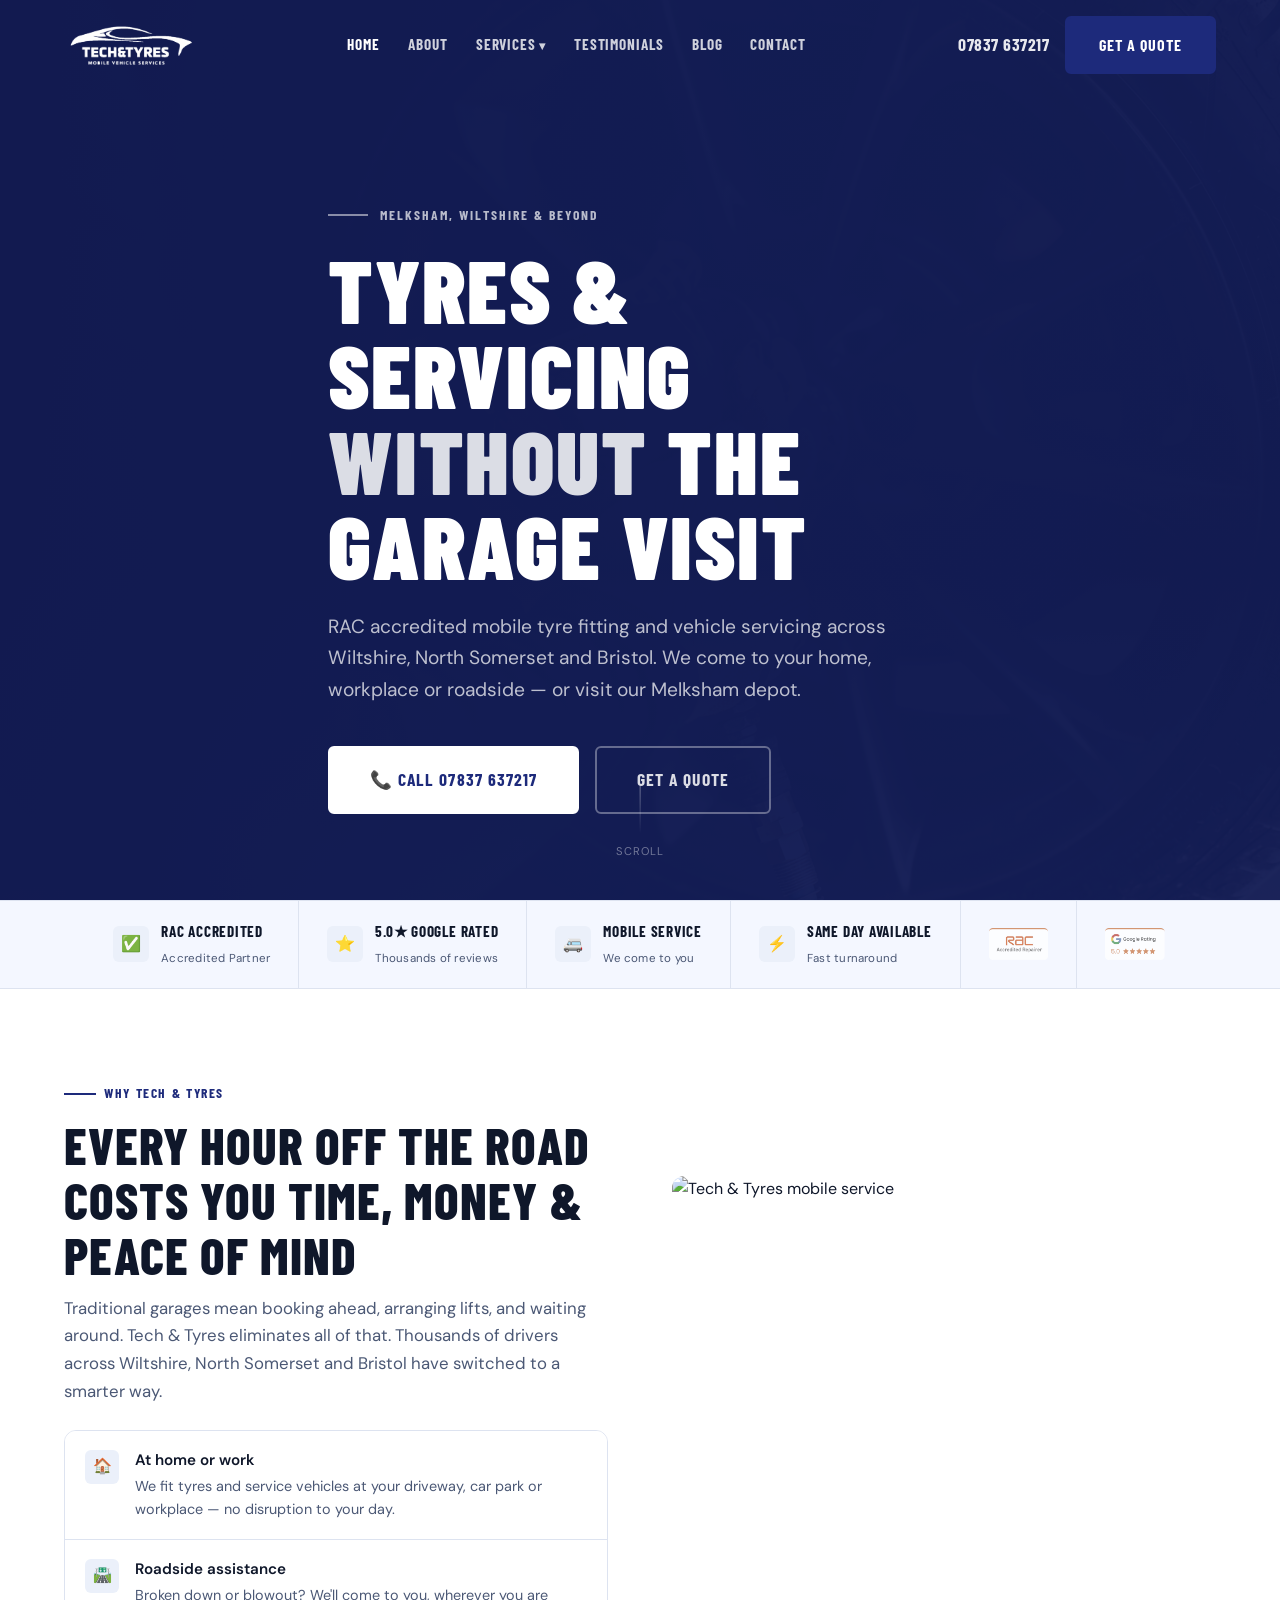
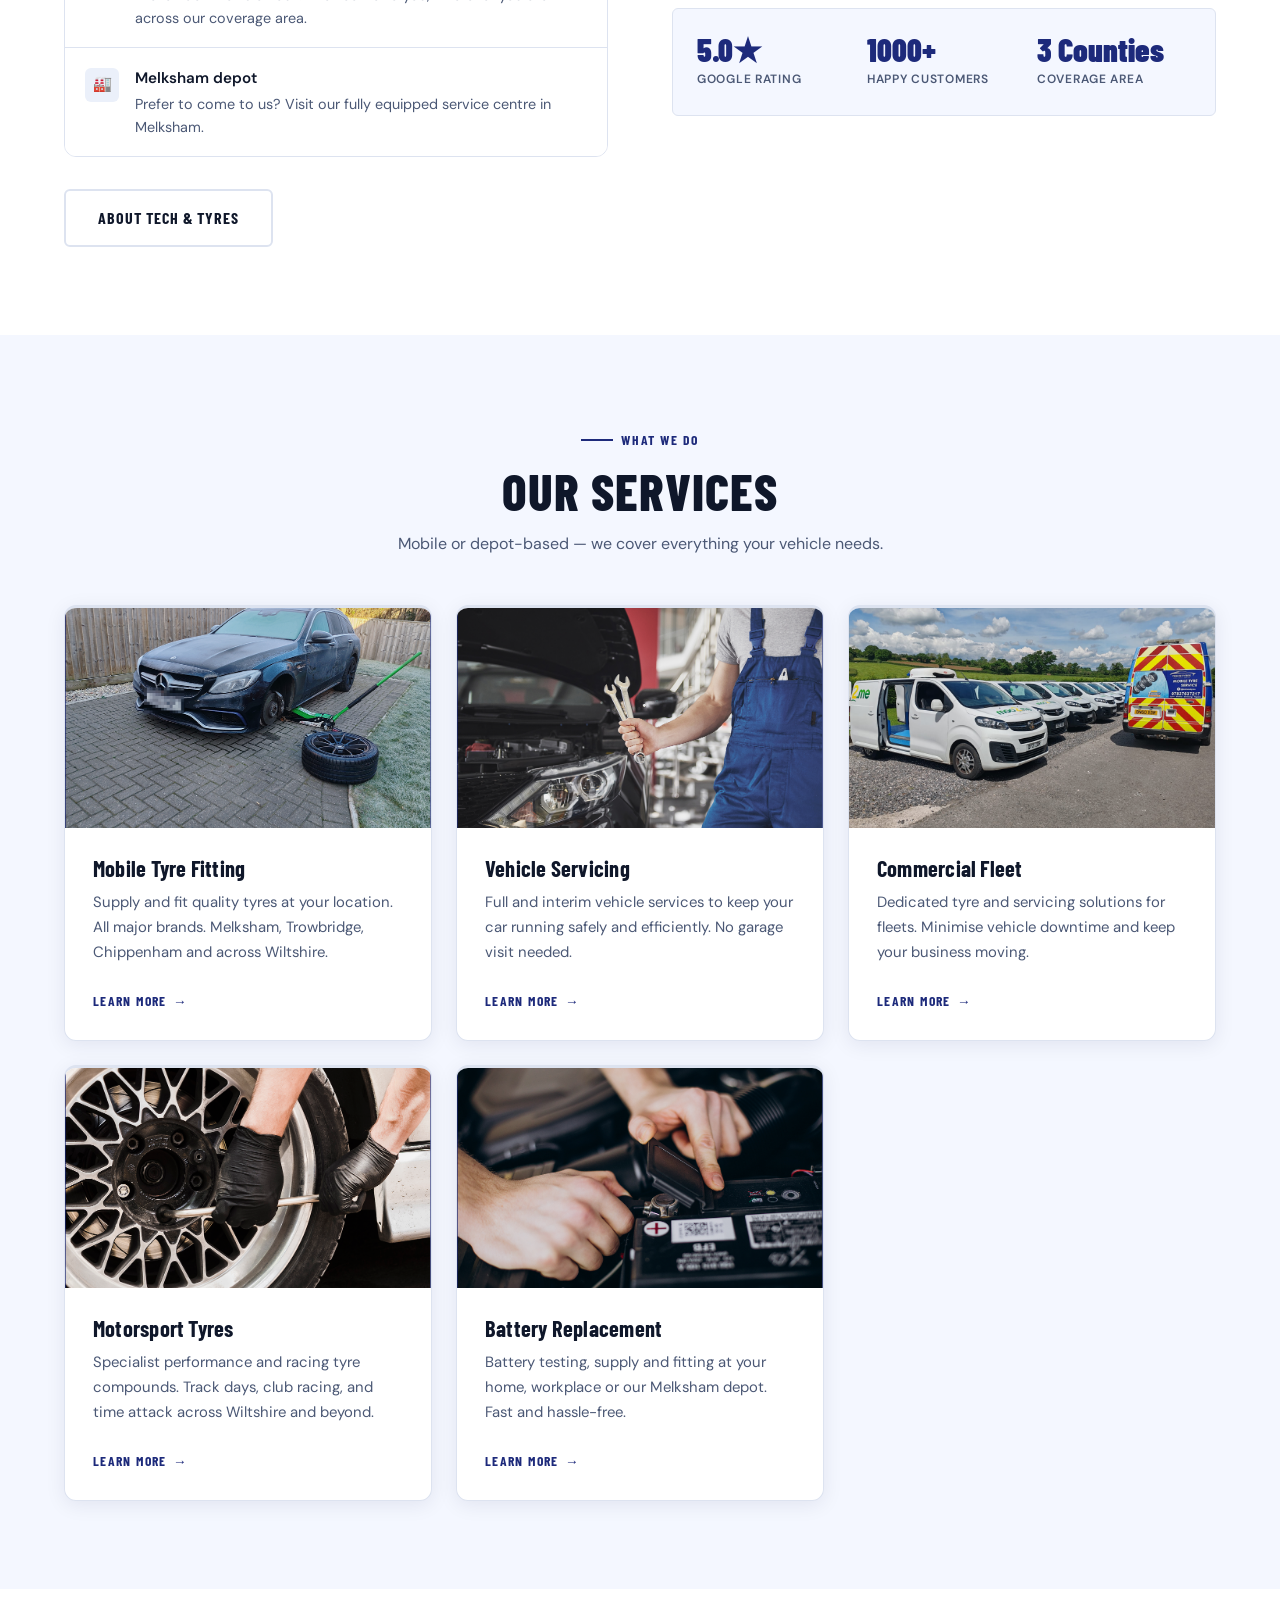
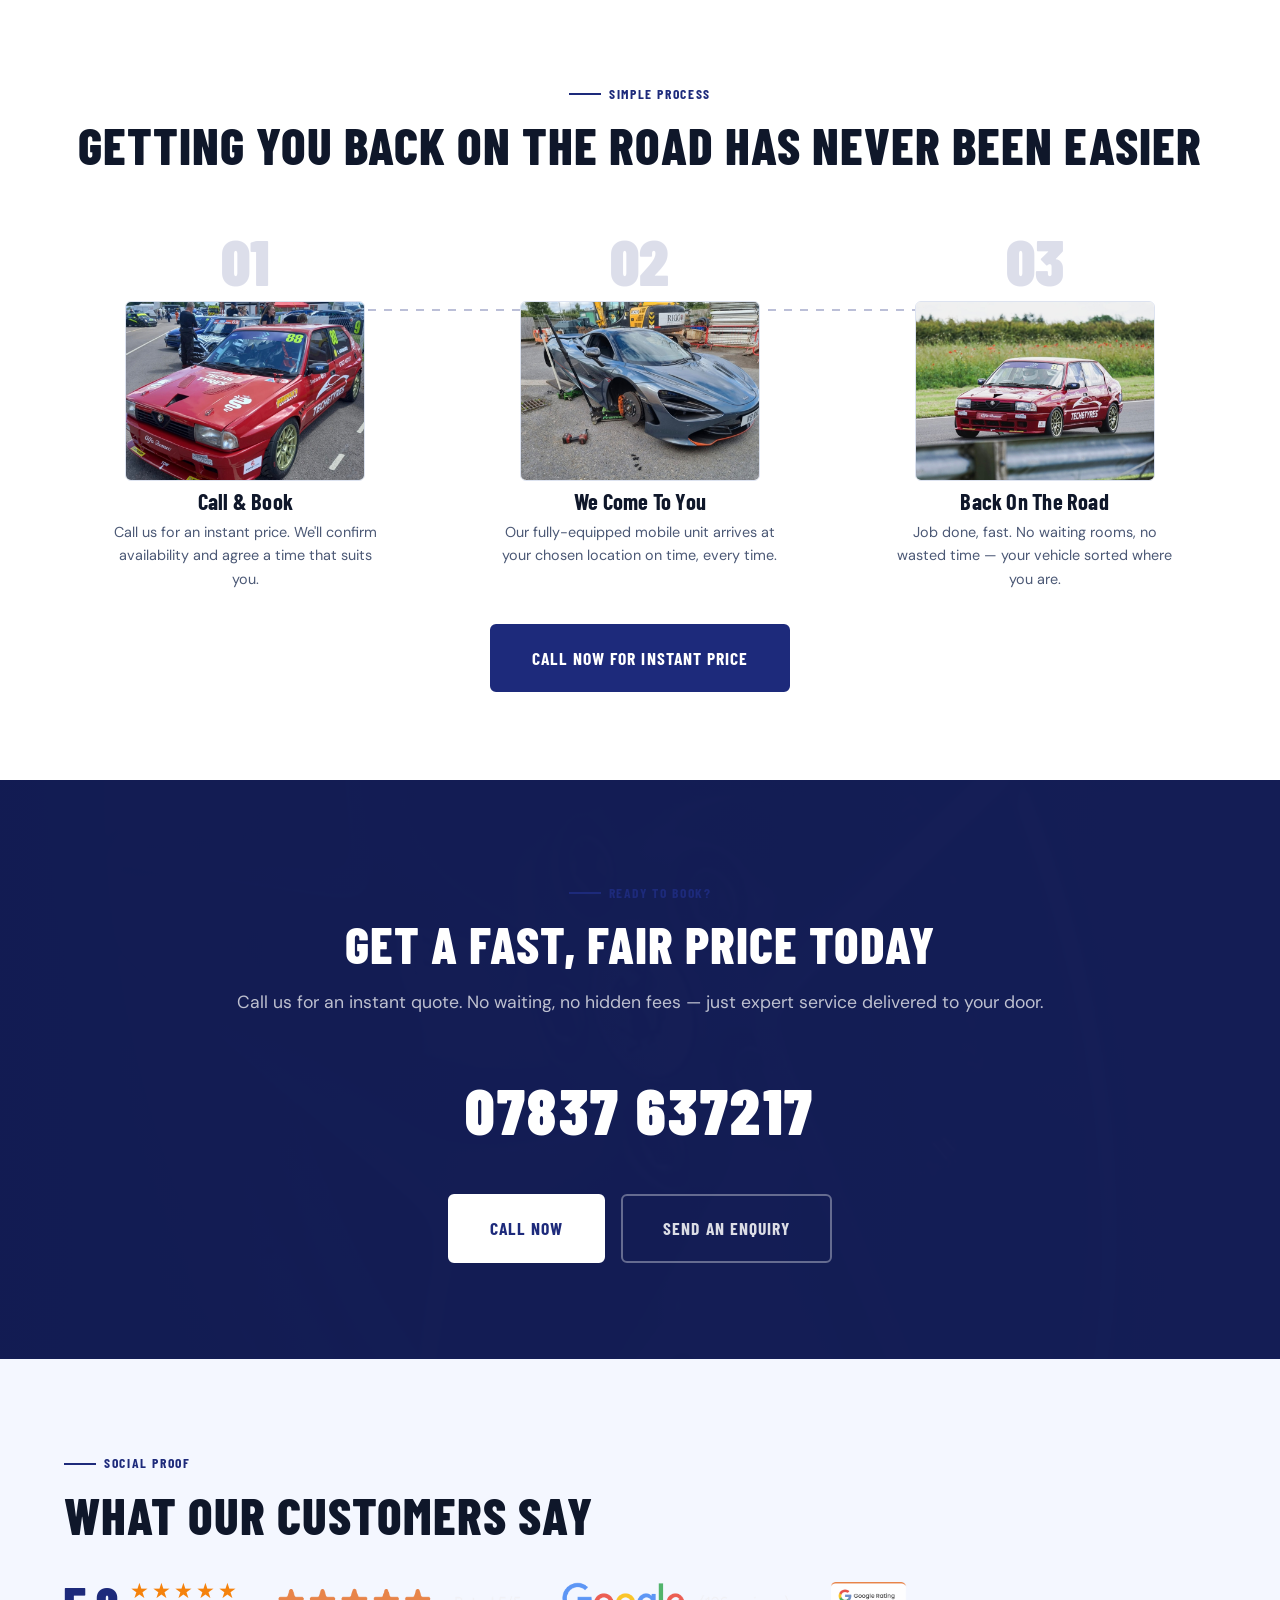
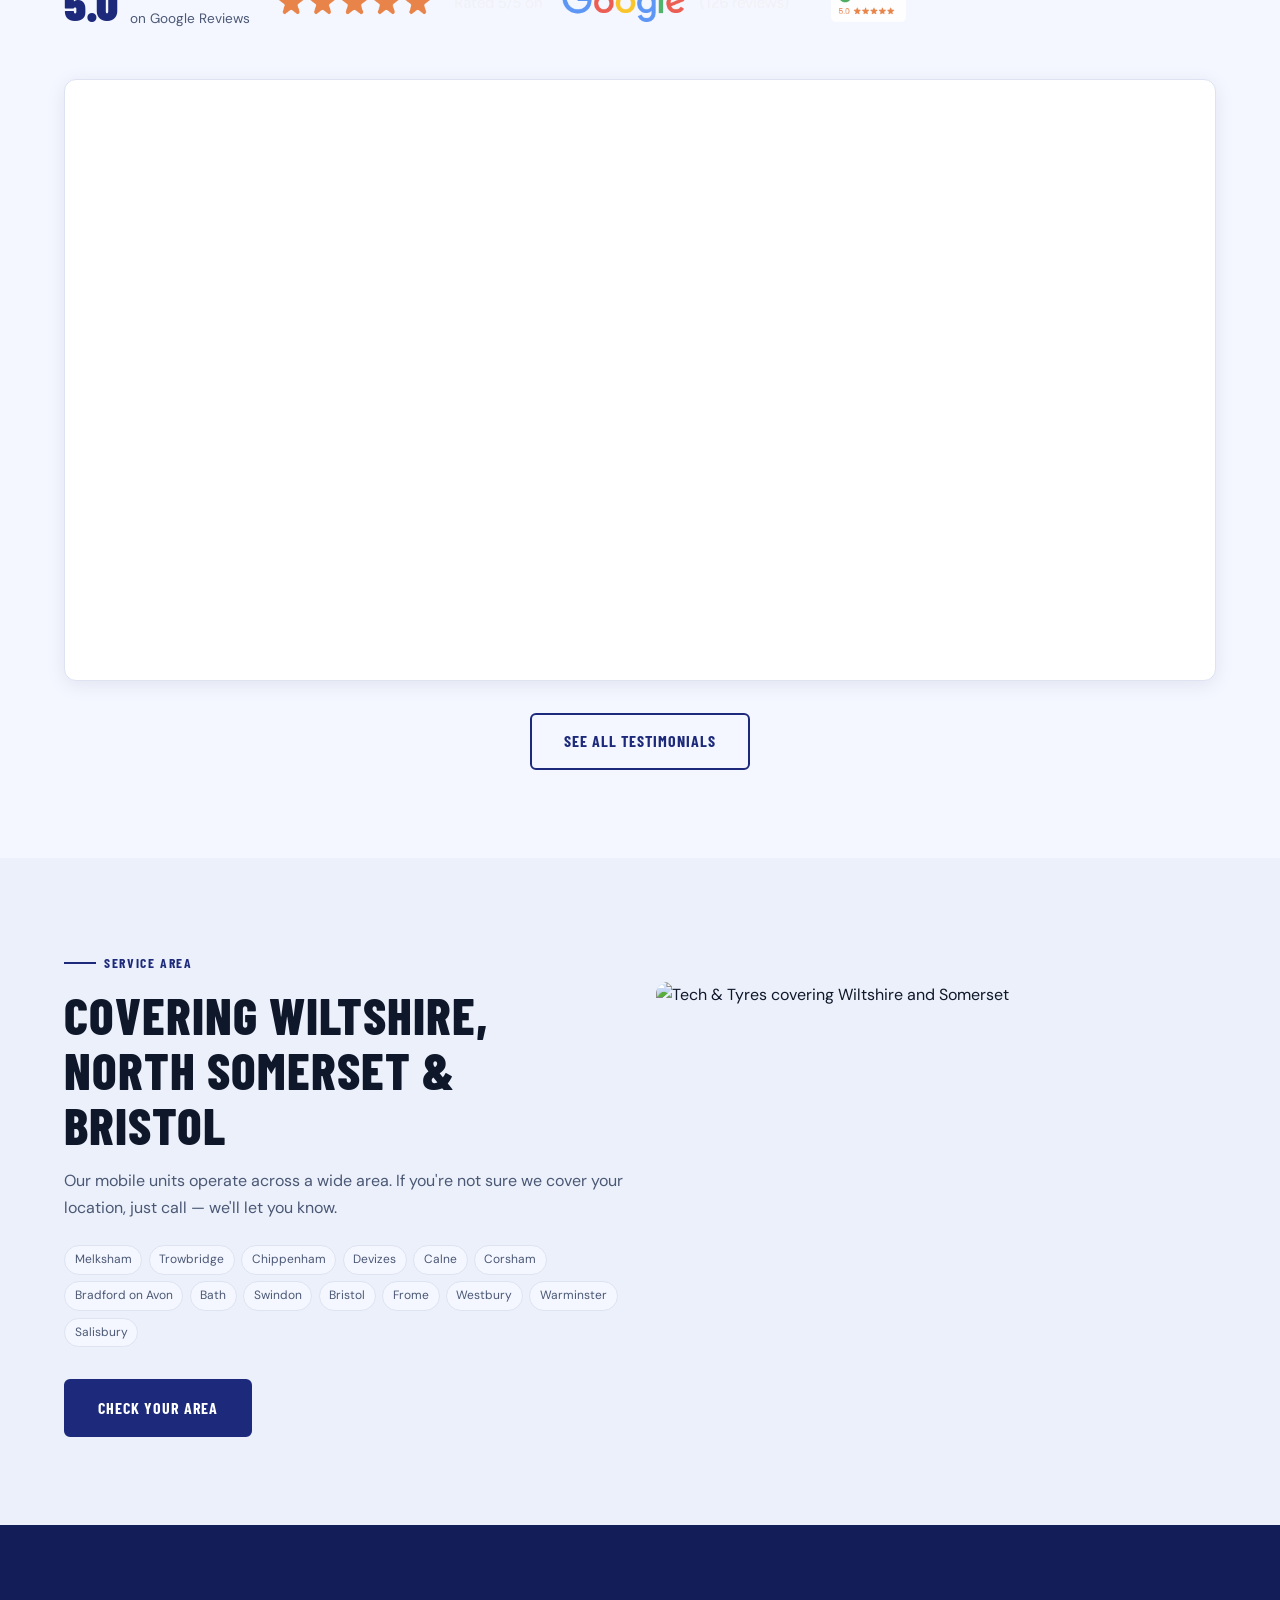
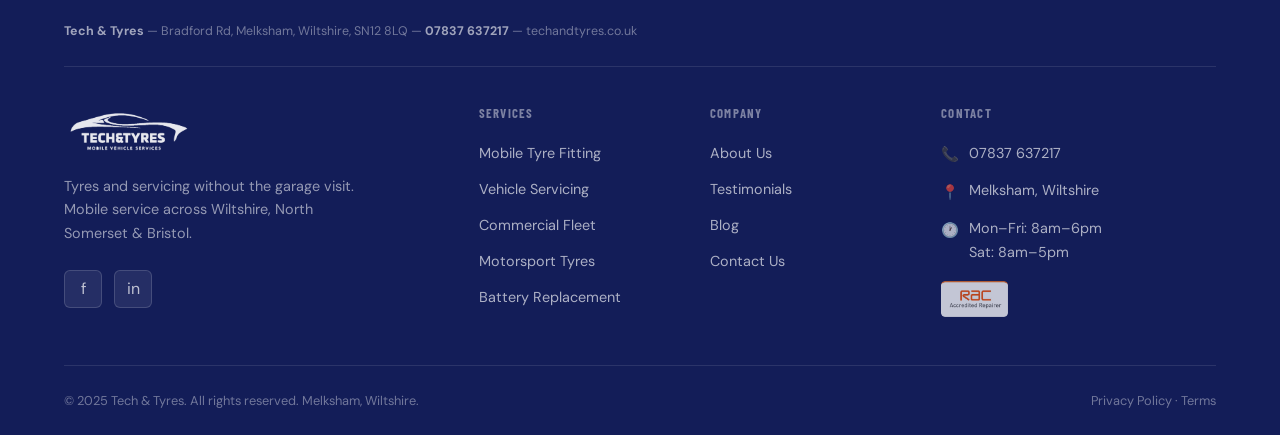
==== commit b357fad2: "remove all second mobile" ====
--- a/index.html
+++ b/index.html
@@ -4,7 +4,7 @@
   <meta charset="UTF-8">
   <meta name="viewport" content="width=device-width, initial-scale=1.0">
   <title>Tyre Fitting &amp; Vehicle Servicing in Melksham | Tech &amp; Tyres</title>
-  <meta name="description" content="Mobile tyre fitting and vehicle servicing in Melksham, Wiltshire. RAC approved. 5.0★ Google rated. We come to your home, workplace or roadside. Call 07837 637217.">
+  <meta name="description" content="Mobile tyre fitting and vehicle servicing in Melksham, Wiltshire. RAC accredited. 5.0★ Google rated. We come to your home, workplace or roadside. Call 07837 637217.">
   <link rel="canonical" href="https://techandtyres.co.uk/">
   <link rel="icon" href="downloaded-images/favicon.png" type="image/png">
   <link rel="stylesheet" href="css/styles.css">
@@ -15,7 +15,7 @@
     "@context": "https://schema.org",
     "@type": "AutoRepair",
     "name": "Tech & Tyres",
-    "description": "Mobile tyre fitting and vehicle servicing in Melksham, Wiltshire. RAC approved mobile service covering Wiltshire, North Somerset and Bristol.",
+    "description": "Mobile tyre fitting and vehicle servicing in Melksham, Wiltshire. RAC accredited mobile service covering Wiltshire, North Somerset and Bristol.",
     "url": "https://techandtyres.co.uk",
     "telephone": "07837637217",
     "address": {
@@ -129,18 +129,11 @@
   <div class="hero-content">
     <div class="hero-eyebrow">Melksham, Wiltshire &amp; Beyond</div>
     <h1>Tyres &amp; Servicing <em>Without</em> The Garage Visit</h1>
-    <p class="hero-sub">RAC approved mobile tyre fitting and vehicle servicing across Wiltshire, North Somerset and Bristol. We come to your home, workplace or roadside — or visit our Melksham depot.</p>
+    <p class="hero-sub">RAC accredited mobile tyre fitting and vehicle servicing across Wiltshire, North Somerset and Bristol. We come to your home, workplace or roadside — or visit our Melksham depot.</p>
     <div class="hero-actions">
       <a href="tel:07837637217" class="btn btn--primary btn--lg">📞 Call 07837 637217</a>
       <a href="contact.html" class="btn btn--outline btn--lg">Get a Quote</a>
     </div>
-    <a href="tel:07837637217" class="hero-phone-cta">
-      <div class="phone-icon">📞</div>
-      <div>
-        <div class="phone-label">Also reachable on</div>
-        <div class="phone-num">07814 799495</div>
-      </div>
-    </a>
   </div>
   <div class="hero-scroll" aria-hidden="true">
     <div class="scroll-line"></div>
@@ -154,7 +147,7 @@
     <div class="trust-item">
       <div class="trust-icon">✅</div>
       <div class="trust-text">
-        <strong>RAC Approved</strong>
+        <strong>RAC Accredited</strong>
         <span>Accredited Partner</span>
       </div>
     </div>
@@ -180,7 +173,7 @@
       </div>
     </div>
     <div class="trust-item">
-      <img src="downloaded-images/RAC.png" alt="RAC Approved" class="trust-badge-img">
+      <img src="downloaded-images/RAC.png" alt="RAC Accredited" class="trust-badge-img">
     </div>
     <div class="trust-item">
       <img src="downloaded-images/Google.png" alt="Google" class="trust-badge-img">
@@ -423,7 +416,7 @@
 <footer class="footer">
   <div class="container">
     <div class="footer-nap">
-      <p><strong>Tech &amp; Tyres</strong> — Bradford Rd, Melksham, Wiltshire, SN12 8LQ — <strong>07837 637217</strong> — <strong>07814 799495</strong> — <a href="https://techandtyres.co.uk">techandtyres.co.uk</a></p>
+      <p><strong>Tech &amp; Tyres</strong> — Bradford Rd, Melksham, Wiltshire, SN12 8LQ — <strong>07837 637217</strong> — <a href="https://techandtyres.co.uk">techandtyres.co.uk</a></p>
     </div>
     <div class="footer-grid">
       <div class="footer-brand">
@@ -457,7 +450,7 @@
         <h5>Contact</h5>
         <div class="footer-contact-item">
           <span class="footer-icon">📞</span>
-          <div><a href="tel:07837637217">07837 637217</a><br><a href="tel:07814799495">07814 799495</a></div>
+          <div><a href="tel:07837637217">07837 637217</a></div>
         </div>
         <div class="footer-contact-item">
           <span class="footer-icon">📍</span>
@@ -468,7 +461,7 @@
           <span>Mon–Fri: 8am–6pm<br>Sat: 8am–5pm<br><!-- [CONFIRM hours] --></span>
         </div>
         <div style="margin-top: 1rem;">
-          <img src="downloaded-images/RAC.png" alt="RAC Approved" style="height: 36px; opacity: 0.75;">
+          <img src="downloaded-images/RAC.png" alt="RAC Accredited" style="height: 36px; opacity: 0.75;">
         </div>
       </div>
     </div>
--- a/css/styles.css
+++ b/css/styles.css
@@ -1,34 +1,34 @@
 /* ============================================================
    TECH & TYRES — Design System
-   Industrial Workshop Aesthetic
+   Corporate Navy & White
    Fonts: Barlow Condensed (headings) + DM Sans (body)
-   Accent: Molten Amber #F5820C on Near-Black #0C0C0C
+   Primary: Corporate Navy #1D2A7B on White
    ============================================================ */
 
 @import url('https://fonts.googleapis.com/css2?family=Barlow+Condensed:wght@400;600;700;800;900&family=DM+Sans:ital,opsz,wght@0,9..40,300;0,9..40,400;0,9..40,500;0,9..40,600;1,9..40,400&display=swap');
 
 /* ─── DESIGN TOKENS ─── */
 :root {
-  --bg:            #0D0D0D;
-  --bg-2:          #131313;
-  --bg-3:          #1A1A1A;
-  --bg-4:          #222222;
-  --card:          #181818;
-  --card-hover:    #202020;
-
-  --accent:        #F5820C;
-  --accent-light:  #FF9A30;
-  --accent-dark:   #D4690A;
-  --accent-glow:   rgba(245, 130, 12, 0.12);
-
-  --text:          #F0EDE9;
-  --text-muted:    #A8A5A2;
-  --text-faint:    #5A5A5A;
-  --border:        #242424;
-  --border-light:  #2E2E2E;
+  --bg:            #FFFFFF;
+  --bg-2:          #F4F7FF;
+  --bg-3:          #EBF0FA;
+  --bg-4:          #DDE6F5;
+  --card:          #FFFFFF;
+  --card-hover:    #F8FAFF;
+
+  --accent:        #1D2A7B;
+  --accent-light:  #2E3FA8;
+  --accent-dark:   #131D58;
+  --accent-glow:   rgba(29, 42, 123, 0.08);
+
+  --text:          #0F172A;
+  --text-muted:    #4B5875;
+  --text-faint:    #8A96AE;
+  --border:        #DDE3F0;
+  --border-light:  #EEF2FA;
 
   --steel:         #5B7FA6;
-  --success:       #3FB950;
+  --success:       #16A34A;
   --white:         #FFFFFF;
 
   --font-head:     'Barlow Condensed', sans-serif;
@@ -38,9 +38,9 @@
   --radius:        6px;
   --radius-lg:     12px;
 
-  --shadow:        0 4px 20px rgba(0,0,0,0.5);
-  --shadow-lg:     0 12px 40px rgba(0,0,0,0.7);
-  --shadow-accent: 0 0 30px rgba(245, 130, 12, 0.25);
+  --shadow:        0 4px 20px rgba(13, 19, 64, 0.08);
+  --shadow-lg:     0 12px 40px rgba(13, 19, 64, 0.14);
+  --shadow-accent: 0 0 30px rgba(29, 42, 123, 0.2);
 
   --transition:    0.25s ease;
   --transition-slow: 0.4s ease;
@@ -154,7 +154,7 @@
     transparent     12px,
     transparent     22px
   );
-  opacity: 0.6;
+  opacity: 0.3;
   margin: 1rem 0;
 }
 
@@ -176,7 +176,7 @@
 }
 .btn--primary {
   background: var(--accent);
-  color: var(--bg);
+  color: #FFFFFF;
   border-color: var(--accent);
 }
 .btn--primary:hover {
@@ -188,7 +188,7 @@
 .btn--outline {
   background: transparent;
   color: var(--text);
-  border-color: var(--border-light);
+  border-color: var(--border);
 }
 .btn--outline:hover {
   border-color: var(--accent);
@@ -202,7 +202,7 @@
 }
 .btn--ghost:hover {
   background: var(--accent);
-  color: var(--bg);
+  color: #FFFFFF;
 }
 .btn--lg {
   padding: 1.1rem 2.5rem;
@@ -224,11 +224,17 @@
   border-bottom: 1px solid transparent;
 }
 .header.scrolled {
-  background: rgba(13, 13, 13, 0.96);
+  background: rgba(255, 255, 255, 0.97);
   border-bottom-color: var(--border);
   backdrop-filter: blur(16px);
   -webkit-backdrop-filter: blur(16px);
-}
+  box-shadow: var(--shadow);
+}
+.header.scrolled .nav-links a { color: var(--text-muted); }
+.header.scrolled .nav-links a:hover,
+.header.scrolled .nav-links a.active { color: var(--accent); }
+.header.scrolled .header-phone { color: var(--accent); }
+.header.scrolled .hamburger span { background: var(--text); }
 .header-inner {
   display: flex;
   align-items: center;
@@ -256,13 +262,13 @@
   font-weight: 700;
   text-transform: uppercase;
   letter-spacing: 0.06em;
-  color: var(--text-muted);
+  color: rgba(255,255,255,0.8);
   padding: 0.5rem 0.75rem;
   border-radius: var(--radius);
   transition: color var(--transition);
 }
 .nav-links a:hover,
-.nav-links a.active { color: var(--accent); }
+.nav-links a.active { color: #FFFFFF; }
 
 /* Services dropdown */
 .nav-dropdown { position: relative; }
@@ -275,8 +281,8 @@
   position: absolute;
   top: calc(100% + 0.5rem);
   left: 0;
-  background: var(--bg-3);
-  border: 1px solid var(--border-light);
+  background: #FFFFFF;
+  border: 1px solid var(--border);
   border-radius: var(--radius);
   min-width: 260px;
   padding: 0.5rem 0;
@@ -290,8 +296,9 @@
   font-size: 0.88rem;
   border-radius: 0;
   white-space: nowrap;
-}
-.dropdown-menu a:hover { background: var(--bg-4); }
+  color: var(--text-muted);
+}
+.dropdown-menu a:hover { background: var(--bg-2); color: var(--accent); }
 
 .header-cta {
   display: flex;
@@ -302,10 +309,10 @@
   font-family: var(--font-head);
   font-size: 1.1rem;
   font-weight: 700;
-  color: var(--accent);
+  color: rgba(255,255,255,0.9);
   letter-spacing: 0.03em;
 }
-.header-phone:hover { color: var(--accent-light); }
+.header-phone:hover { color: #FFFFFF; }
 
 /* HAMBURGER */
 .hamburger {
@@ -320,7 +327,7 @@
   display: block;
   width: 24px;
   height: 2px;
-  background: var(--text);
+  background: rgba(255,255,255,0.9);
   transition: all var(--transition);
 }
 .hamburger.open span:nth-child(1) { transform: translateY(7px) rotate(45deg); }
@@ -332,7 +339,7 @@
   display: none;
   position: fixed;
   inset: 0;
-  background: var(--bg);
+  background: var(--accent);
   z-index: 999;
   padding: 6rem 2rem 2rem;
   flex-direction: column;
@@ -346,16 +353,16 @@
   font-weight: 800;
   text-transform: uppercase;
   letter-spacing: 0.04em;
-  color: var(--text);
+  color: rgba(255,255,255,0.9);
   padding: 0.5rem 0;
-  border-bottom: 1px solid var(--border);
+  border-bottom: 1px solid rgba(255,255,255,0.15);
   transition: color var(--transition);
 }
-.mobile-nav a:hover { color: var(--accent); }
+.mobile-nav a:hover { color: #FFFFFF; }
 .mobile-nav .mobile-sub {
   padding-left: 1.5rem;
   font-size: 1.4rem;
-  color: var(--text-muted);
+  color: rgba(255,255,255,0.65);
 }
 .mobile-nav-phone {
   margin-top: auto;
@@ -363,7 +370,7 @@
   font-family: var(--font-head);
   font-size: 1.5rem;
   font-weight: 700;
-  color: var(--accent);
+  color: #FFFFFF;
 }
 
 /* ─── HERO (HOMEPAGE) ─── */
@@ -373,7 +380,7 @@
   display: flex;
   align-items: center;
   overflow: hidden;
-  background: var(--bg);
+  background: var(--accent-dark);
 }
 .hero-bg {
   position: absolute;
@@ -381,8 +388,8 @@
   background-image: url('../downloaded-images/Hero.png');
   background-size: cover;
   background-position: center 30%;
-  opacity: 0.35;
-  filter: grayscale(30%);
+  opacity: 0.22;
+  filter: grayscale(20%);
 }
 .hero-bg::after {
   content: '';
@@ -390,9 +397,9 @@
   inset: 0;
   background: linear-gradient(
     105deg,
-    rgba(12,12,12,0.98) 0%,
-    rgba(12,12,12,0.82) 50%,
-    rgba(12,12,12,0.4) 100%
+    rgba(13, 19, 64, 0.97) 0%,
+    rgba(19, 29, 88, 0.85) 50%,
+    rgba(29, 42, 123, 0.55) 100%
   );
 }
 .hero-content {
@@ -412,7 +419,7 @@
   font-weight: 700;
   text-transform: uppercase;
   letter-spacing: 0.15em;
-  color: var(--accent);
+  color: rgba(255,255,255,0.7);
   margin-bottom: 1.25rem;
   opacity: 0;
   animation: fadeUp 0.6s ease 0.2s forwards;
@@ -421,23 +428,25 @@
   content: '';
   width: 2.5rem;
   height: 2px;
-  background: var(--accent);
+  background: rgba(255,255,255,0.5);
 }
 .hero h1 {
   font-size: clamp(3rem, 7vw, 6.5rem);
   font-weight: 900;
   line-height: 0.95;
   max-width: 14ch;
+  color: #FFFFFF;
   opacity: 0;
   animation: fadeUp 0.7s ease 0.35s forwards;
 }
 .hero h1 em {
   font-style: normal;
-  color: var(--accent);
+  color: #FFFFFF;
+  opacity: 0.85;
 }
 .hero-sub {
   font-size: clamp(1rem, 1.8vw, 1.2rem);
-  color: var(--text-muted);
+  color: rgba(255,255,255,0.72);
   max-width: 48ch;
   margin-top: 1.5rem;
   opacity: 0;
@@ -451,14 +460,31 @@
   opacity: 0;
   animation: fadeUp 0.7s ease 0.65s forwards;
 }
+.hero .btn--primary {
+  background: #FFFFFF;
+  color: var(--accent);
+  border-color: #FFFFFF;
+}
+.hero .btn--primary:hover {
+  background: rgba(255,255,255,0.92);
+  border-color: rgba(255,255,255,0.92);
+}
+.hero .btn--outline {
+  color: rgba(255,255,255,0.85);
+  border-color: rgba(255,255,255,0.35);
+}
+.hero .btn--outline:hover {
+  border-color: rgba(255,255,255,0.75);
+  color: #FFFFFF;
+}
 .hero-phone-cta {
   display: flex;
   align-items: center;
   gap: 0.75rem;
   margin-top: 2.5rem;
   padding: 1.25rem 2rem;
-  background: rgba(245, 130, 12, 0.08);
-  border: 1px solid rgba(245, 130, 12, 0.3);
+  background: rgba(255,255,255,0.08);
+  border: 1px solid rgba(255,255,255,0.2);
   border-radius: var(--radius);
   opacity: 0;
   animation: fadeUp 0.7s ease 0.8s forwards;
@@ -466,7 +492,7 @@
 }
 .hero-phone-cta .phone-icon {
   width: 42px; height: 42px;
-  background: var(--accent);
+  background: rgba(255,255,255,0.15);
   border-radius: 50%;
   display: flex; align-items: center; justify-content: center;
   font-size: 1.2rem;
@@ -476,14 +502,14 @@
   font-size: 0.75rem;
   text-transform: uppercase;
   letter-spacing: 0.1em;
-  color: var(--text-muted);
+  color: rgba(255,255,255,0.6);
   font-weight: 600;
 }
 .hero-phone-cta .phone-num {
   font-family: var(--font-head);
   font-size: 1.6rem;
   font-weight: 800;
-  color: var(--accent);
+  color: #FFFFFF;
   letter-spacing: 0.03em;
   line-height: 1;
 }
@@ -496,7 +522,7 @@
   flex-direction: column;
   align-items: center;
   gap: 0.5rem;
-  color: var(--text-faint);
+  color: rgba(255,255,255,0.4);
   font-size: 0.7rem;
   text-transform: uppercase;
   letter-spacing: 0.1em;
@@ -506,7 +532,7 @@
 .scroll-line {
   width: 1px;
   height: 3rem;
-  background: linear-gradient(to bottom, var(--accent), transparent);
+  background: linear-gradient(to bottom, rgba(255,255,255,0.4), transparent);
 }
 
 /* ─── TRUST BAR ─── */
@@ -575,19 +601,20 @@
   transition: all var(--transition);
   display: flex;
   flex-direction: column;
+  box-shadow: var(--shadow);
 }
 .service-card:hover {
   border-color: var(--accent);
   border-top-color: var(--accent);
   transform: translateY(-5px);
-  box-shadow: 0 12px 40px rgba(0,0,0,0.5), 0 0 0 0 transparent;
+  box-shadow: var(--shadow-lg);
 }
 .service-card-img {
   width: 100%;
   height: 220px;
   object-fit: cover;
   transition: transform 0.5s ease;
-  filter: brightness(0.92);
+  filter: brightness(0.96);
 }
 .service-card:hover .service-card-img { transform: scale(1.04); filter: brightness(1); }
 .service-card-img-wrap { overflow: hidden; }
@@ -638,6 +665,7 @@
   right: calc(16.66% + 1rem);
   height: 2px;
   background: repeating-linear-gradient(90deg, var(--accent) 0, var(--accent) 8px, transparent 8px, transparent 16px);
+  opacity: 0.3;
 }
 .process-step { text-align: center; }
 .process-step-num {
@@ -647,7 +675,7 @@
   color: var(--accent);
   line-height: 1;
   margin-bottom: 0;
-  opacity: 0.25;
+  opacity: 0.15;
 }
 .process-step-img {
   width: 100%;
@@ -674,7 +702,7 @@
   position: relative;
   overflow: hidden;
   padding: 6rem 0;
-  background: var(--bg);
+  background: var(--accent-dark);
 }
 .cta-banner-bg {
   position: absolute;
@@ -682,23 +710,23 @@
   background-image: url('../downloaded-images/cta.png');
   background-size: cover;
   background-position: center;
-  opacity: 0.2;
+  opacity: 0.1;
   filter: grayscale(50%);
 }
 .cta-banner-bg::after {
   content: '';
   position: absolute;
   inset: 0;
-  background: linear-gradient(90deg, rgba(12,12,12,0.95) 0%, rgba(12,12,12,0.7) 100%);
+  background: linear-gradient(90deg, rgba(13, 19, 64, 0.95) 0%, rgba(29, 42, 123, 0.8) 100%);
 }
 .cta-banner-content {
   position: relative;
   z-index: 2;
   text-align: center;
 }
-.cta-banner-content h2 { margin-bottom: 1rem; }
+.cta-banner-content h2 { margin-bottom: 1rem; color: #FFFFFF; }
 .cta-banner-content p {
-  color: var(--text-muted);
+  color: rgba(255,255,255,0.72);
   font-size: 1.1rem;
   margin: 0 auto 2.5rem;
 }
@@ -706,12 +734,29 @@
   font-family: var(--font-head);
   font-size: clamp(2.5rem, 5vw, 4rem);
   font-weight: 900;
-  color: var(--accent);
+  color: #FFFFFF;
   letter-spacing: 0.04em;
   display: block;
   margin-bottom: 2rem;
 }
-.cta-phone-large:hover { color: var(--accent-light); }
+.cta-phone-large:hover { color: rgba(255,255,255,0.85); }
+.cta-banner .btn--primary {
+  background: #FFFFFF;
+  color: var(--accent);
+  border-color: #FFFFFF;
+}
+.cta-banner .btn--primary:hover {
+  background: rgba(255,255,255,0.92);
+  border-color: rgba(255,255,255,0.92);
+}
+.cta-banner .btn--outline {
+  color: rgba(255,255,255,0.85);
+  border-color: rgba(255,255,255,0.35);
+}
+.cta-banner .btn--outline:hover {
+  border-color: rgba(255,255,255,0.75);
+  color: #FFFFFF;
+}
 
 /* ─── REVIEWS SECTION ─── */
 .reviews-section { background: var(--bg-2); }
@@ -740,7 +785,7 @@
   gap: 3px;
   font-size: 1.3rem;
 }
-.rating-stars span { color: var(--accent); }
+.rating-stars span { color: #F5820C; }
 .rating-num {
   font-family: var(--font-head);
   font-size: 3rem;
@@ -756,6 +801,7 @@
   overflow: hidden;
   background: var(--card);
   border: 1px solid var(--border);
+  box-shadow: var(--shadow);
 }
 .ghl-widget-wrap iframe {
   display: block;
@@ -766,7 +812,7 @@
 .ghl-placeholder {
   padding: 4rem 2rem;
   text-align: center;
-  border: 2px dashed var(--border-light);
+  border: 2px dashed var(--border);
   border-radius: var(--radius-lg);
   background: var(--card);
 }
@@ -782,7 +828,7 @@
 }
 .ghl-placeholder code {
   display: inline-block;
-  background: var(--bg-4);
+  background: var(--bg-3);
   padding: 0.2rem 0.6rem;
   border-radius: 4px;
   font-size: 0.85rem;
@@ -804,7 +850,7 @@
   bottom: -1.5rem;
   right: -1.5rem;
   background: var(--accent);
-  color: var(--bg);
+  color: #FFFFFF;
   padding: 1.5rem;
   border-radius: var(--radius-lg);
   text-align: center;
@@ -832,7 +878,7 @@
   gap: 1rem;
   margin: 2rem 0;
   padding: 1.5rem;
-  background: var(--card);
+  background: var(--bg-2);
   border: 1px solid var(--border);
   border-radius: var(--radius);
 }
@@ -872,7 +918,7 @@
   transition: background var(--transition);
 }
 .feature-item:last-child { border-bottom: none; }
-.feature-item:hover { background: var(--card-hover); }
+.feature-item:hover { background: var(--bg-2); }
 .feature-icon {
   width: 34px; height: 34px;
   background: var(--bg-3);
@@ -894,8 +940,8 @@
 /* ─── PAGE HERO (Inner pages) ─── */
 .page-hero {
   padding: 9rem 0 4rem;
-  background: var(--bg-2);
-  border-bottom: 1px solid var(--border);
+  background: var(--accent);
+  border-bottom: 1px solid transparent;
   position: relative;
   overflow: hidden;
 }
@@ -903,9 +949,16 @@
   content: '';
   position: absolute;
   top: 0; right: 0;
-  width: 50%;
+  width: 60%;
   height: 100%;
-  background: linear-gradient(135deg, transparent 0%, rgba(245,130,12,0.04) 100%);
+  background: linear-gradient(135deg, transparent 0%, rgba(255,255,255,0.04) 100%);
+  pointer-events: none;
+}
+.page-hero::after {
+  content: '';
+  position: absolute;
+  inset: 0;
+  background: linear-gradient(105deg, rgba(13, 19, 64, 0.4) 0%, transparent 70%);
   pointer-events: none;
 }
 .page-hero-inner { position: relative; z-index: 2; }
@@ -914,21 +967,21 @@
   align-items: center;
   gap: 0.5rem;
   font-size: 0.8rem;
-  color: var(--text-muted);
+  color: rgba(255,255,255,0.6);
   margin-bottom: 1.5rem;
   flex-wrap: wrap;
 }
-.breadcrumb a { color: var(--text-muted); transition: color var(--transition); }
-.breadcrumb a:hover { color: var(--accent); }
-.breadcrumb span { color: var(--text-faint); }
-.page-hero h1 { max-width: 20ch; margin-bottom: 1rem; }
+.breadcrumb a { color: rgba(255,255,255,0.6); transition: color var(--transition); }
+.breadcrumb a:hover { color: #FFFFFF; }
+.breadcrumb span { color: rgba(255,255,255,0.4); }
+.page-hero h1 { max-width: 20ch; margin-bottom: 1rem; color: #FFFFFF; }
 .page-hero .location-tag {
   display: inline-flex;
   align-items: center;
   gap: 0.4rem;
-  background: var(--accent-glow);
-  border: 1px solid rgba(245,130,12,0.3);
-  color: var(--accent);
+  background: rgba(255,255,255,0.12);
+  border: 1px solid rgba(255,255,255,0.25);
+  color: rgba(255,255,255,0.9);
   padding: 0.3rem 0.75rem;
   border-radius: 100px;
   font-size: 0.8rem;
@@ -938,10 +991,27 @@
   margin-bottom: 1rem;
 }
 .page-hero p {
-  color: var(--text-muted);
+  color: rgba(255,255,255,0.75);
   font-size: 1.1rem;
   max-width: 56ch;
   margin: 0.75rem 0 1.5rem;
+}
+.page-hero .btn--primary {
+  background: #FFFFFF;
+  color: var(--accent);
+  border-color: #FFFFFF;
+}
+.page-hero .btn--primary:hover {
+  background: rgba(255,255,255,0.92);
+  border-color: rgba(255,255,255,0.92);
+}
+.page-hero .btn--outline {
+  color: rgba(255,255,255,0.85);
+  border-color: rgba(255,255,255,0.35);
+}
+.page-hero .btn--outline:hover {
+  border-color: rgba(255,255,255,0.75);
+  color: #FFFFFF;
 }
 
 /* ─── SERVICE DETAIL PAGE ─── */
@@ -957,6 +1027,7 @@
   margin-bottom: 2rem;
   aspect-ratio: 16/9;
   object-fit: cover;
+  box-shadow: var(--shadow-lg);
 }
 .service-detail-gallery {
   display: grid;
@@ -969,6 +1040,7 @@
   aspect-ratio: 4/3;
   object-fit: cover;
   width: 100%;
+  box-shadow: var(--shadow);
 }
 
 /* Sidebar */
@@ -984,6 +1056,7 @@
   border: 1px solid var(--border);
   border-radius: var(--radius-lg);
   padding: 1.5rem;
+  box-shadow: var(--shadow);
 }
 .sidebar-card h4 {
   font-size: 0.8rem;
@@ -997,27 +1070,27 @@
 }
 .sidebar-cta-card {
   background: var(--accent);
-  color: var(--bg);
+  color: #FFFFFF;
   border-color: var(--accent);
 }
-.sidebar-cta-card h4 { color: rgba(0,0,0,0.6); border-color: rgba(0,0,0,0.12); }
-.sidebar-cta-card p { color: rgba(0,0,0,0.75); font-size: 0.9rem; margin-bottom: 1.25rem; max-width: none; }
+.sidebar-cta-card h4 { color: rgba(255,255,255,0.6); border-color: rgba(255,255,255,0.15); }
+.sidebar-cta-card p { color: rgba(255,255,255,0.78); font-size: 0.9rem; margin-bottom: 1.25rem; max-width: none; }
 .sidebar-cta-card .btn--primary {
-  background: var(--bg);
+  background: #FFFFFF;
   color: var(--accent);
-  border-color: var(--bg);
+  border-color: #FFFFFF;
   width: 100%;
   justify-content: center;
 }
 .sidebar-cta-card .btn--primary:hover {
-  background: var(--bg-2);
-  border-color: var(--bg-2);
+  background: rgba(255,255,255,0.92);
+  border-color: rgba(255,255,255,0.92);
 }
 .sidebar-phone {
   font-family: var(--font-head);
   font-size: 1.8rem;
   font-weight: 800;
-  color: var(--bg);
+  color: #FFFFFF;
   letter-spacing: 0.03em;
   display: block;
   margin-bottom: 0.25rem;
@@ -1042,7 +1115,7 @@
   gap: 0.4rem;
 }
 .coverage-tag {
-  background: var(--bg-4);
+  background: var(--bg-2);
   border: 1px solid var(--border);
   padding: 0.25rem 0.6rem;
   border-radius: 100px;
@@ -1051,7 +1124,7 @@
 }
 
 /* ─── FAQ ACCORDION ─── */
-.faq-list { display: flex; flex-direction: column; gap: 0; border: 1px solid var(--border); border-radius: var(--radius-lg); overflow: hidden; }
+.faq-list { display: flex; flex-direction: column; gap: 0; border: 1px solid var(--border); border-radius: var(--radius-lg); overflow: hidden; box-shadow: var(--shadow); }
 .faq-item {
   border-bottom: 1px solid var(--border);
   overflow: hidden;
@@ -1074,10 +1147,10 @@
   text-align: left;
   transition: color var(--transition), background var(--transition);
 }
-.faq-question:hover { color: var(--accent); background: var(--card-hover); }
+.faq-question:hover { color: var(--accent); background: var(--bg-2); }
 .faq-icon {
   width: 24px; height: 24px;
-  border: 1px solid var(--border-light);
+  border: 1px solid var(--border);
   border-radius: 50%;
   display: flex; align-items: center; justify-content: center;
   font-size: 1rem;
@@ -1113,6 +1186,7 @@
   border: 1px solid var(--border);
   border-radius: var(--radius-lg);
   padding: 2.5rem;
+  box-shadow: var(--shadow);
 }
 .contact-form h3 { font-size: 1.8rem; margin-bottom: 0.5rem; }
 .contact-form > p { color: var(--text-muted); margin-bottom: 2rem; font-size: 0.95rem; }
@@ -1131,8 +1205,8 @@
 .form-group textarea,
 .form-group select {
   width: 100%;
-  background: var(--bg-3);
-  border: 1px solid var(--border-light);
+  background: var(--bg-2);
+  border: 1px solid var(--border);
   border-radius: var(--radius);
   padding: 0.85rem 1rem;
   color: var(--text);
@@ -1140,16 +1214,18 @@
   appearance: none;
 }
 .form-group select {
-  background-image: url("data:image/svg+xml,%3Csvg xmlns='http://www.w3.org/2000/svg' width='12' height='8' viewBox='0 0 12 8'%3E%3Cpath d='M1 1l5 5 5-5' stroke='%239A9898' stroke-width='1.5' fill='none' stroke-linecap='round'/%3E%3C/svg%3E");
+  background-image: url("data:image/svg+xml,%3Csvg xmlns='http://www.w3.org/2000/svg' width='12' height='8' viewBox='0 0 12 8'%3E%3Cpath d='M1 1l5 5 5-5' stroke='%234B5875' stroke-width='1.5' fill='none' stroke-linecap='round'/%3E%3C/svg%3E");
   background-repeat: no-repeat;
   background-position: right 1rem center;
   padding-right: 2.5rem;
+  background-color: var(--bg-2);
 }
 .form-group input:focus,
 .form-group textarea:focus,
 .form-group select:focus {
   outline: none;
   border-color: var(--accent);
+  background: var(--bg);
 }
 .form-group input::placeholder,
 .form-group textarea::placeholder { color: var(--text-faint); }
@@ -1162,6 +1238,7 @@
   border: 1px solid var(--border);
   border-radius: var(--radius-lg);
   padding: 1.75rem;
+  box-shadow: var(--shadow);
 }
 .contact-info-card h4 {
   font-size: 1rem;
@@ -1179,7 +1256,7 @@
 .contact-detail:last-child { margin-bottom: 0; }
 .contact-detail-icon {
   width: 34px; height: 34px;
-  background: var(--bg-3);
+  background: var(--bg-2);
   border: 1px solid var(--border);
   border-radius: var(--radius);
   display: flex; align-items: center; justify-content: center;
@@ -1219,7 +1296,6 @@
   height: 100%;
   border: none;
   display: block;
-  filter: grayscale(20%) invert(0.92) hue-rotate(180deg) brightness(0.85);
 }
 .hours-table { width: 100%; }
 .hours-table tr { border-bottom: 1px solid var(--border); }
@@ -1243,10 +1319,11 @@
   flex-direction: column;
   gap: 1rem;
   transition: border-color var(--transition), transform var(--transition);
-}
-.testimonial-card:hover { border-color: var(--border-light); transform: translateY(-2px); }
+  box-shadow: var(--shadow);
+}
+.testimonial-card:hover { border-color: var(--accent); transform: translateY(-2px); }
 .testimonial-stars { display: flex; gap: 2px; margin-bottom: 0.25rem; }
-.testimonial-stars span { color: var(--accent); font-size: 0.9rem; }
+.testimonial-stars span { color: #F5820C; font-size: 0.9rem; }
 .testimonial-text {
   color: var(--text-muted);
   font-size: 0.93rem;
@@ -1264,14 +1341,14 @@
 }
 .testimonial-avatar {
   width: 38px; height: 38px;
-  background: var(--bg-3);
-  border: 1px solid var(--border-light);
+  background: var(--bg-2);
+  border: 1px solid var(--border);
   border-radius: 50%;
   display: flex; align-items: center; justify-content: center;
   font-family: var(--font-head);
   font-size: 1rem;
   font-weight: 700;
-  color: var(--text-muted);
+  color: var(--accent);
   flex-shrink: 0;
 }
 .testimonial-author strong {
@@ -1297,6 +1374,7 @@
   border-radius: var(--radius);
   padding: 1.25rem;
   transition: all var(--transition);
+  box-shadow: var(--shadow);
 }
 .related-service-card:hover {
   border-color: var(--accent);
@@ -1304,7 +1382,7 @@
 }
 .related-service-icon {
   width: 40px; height: 40px;
-  background: var(--bg-3);
+  background: var(--bg-2);
   border: 1px solid var(--border);
   border-radius: var(--radius);
   display: flex; align-items: center; justify-content: center;
@@ -1323,8 +1401,8 @@
 
 /* ─── FOOTER ─── */
 .footer {
-  background: var(--bg-2);
-  border-top: 1px solid var(--border);
+  background: var(--accent-dark);
+  border-top: none;
   padding: 5rem 0 0;
 }
 .footer-grid {
@@ -1334,9 +1412,9 @@
   margin-bottom: 3rem;
 }
 .footer-brand { }
-.footer-logo { height: 48px; margin-bottom: 1.25rem; }
+.footer-logo { height: 48px; margin-bottom: 1.25rem; filter: brightness(0) invert(1); opacity: 0.9; }
 .footer-tagline {
-  color: var(--text-muted);
+  color: rgba(255,255,255,0.55);
   font-size: 0.9rem;
   margin-bottom: 1.5rem;
   max-width: 30ch;
@@ -1347,21 +1425,22 @@
 }
 .footer-social a {
   width: 38px; height: 38px;
-  background: var(--bg-4);
-  border: 1px solid var(--border);
+  background: rgba(255,255,255,0.08);
+  border: 1px solid rgba(255,255,255,0.15);
   border-radius: var(--radius);
   display: flex; align-items: center; justify-content: center;
   font-size: 1rem;
+  color: rgba(255,255,255,0.7);
   transition: all var(--transition);
 }
-.footer-social a:hover { border-color: var(--accent); color: var(--accent); }
+.footer-social a:hover { border-color: rgba(255,255,255,0.4); color: #FFFFFF; }
 
 .footer-col h5 {
   font-size: 0.8rem;
   font-weight: 700;
   text-transform: uppercase;
   letter-spacing: 0.1em;
-  color: var(--text-muted);
+  color: rgba(255,255,255,0.45);
   margin-bottom: 1.25rem;
 }
 .footer-links {
@@ -1371,10 +1450,10 @@
 }
 .footer-links a {
   font-size: 0.9rem;
-  color: var(--text-muted);
+  color: rgba(255,255,255,0.65);
   transition: color var(--transition);
 }
-.footer-links a:hover { color: var(--accent); }
+.footer-links a:hover { color: #FFFFFF; }
 
 .footer-contact-item {
   display: flex;
@@ -1382,13 +1461,13 @@
   gap: 0.6rem;
   margin-bottom: 0.75rem;
 }
-.footer-contact-item span { font-size: 0.9rem; color: var(--text-muted); }
-.footer-contact-item a { font-size: 0.9rem; color: var(--text-muted); transition: color var(--transition); }
-.footer-contact-item a:hover { color: var(--accent); }
-.footer-icon { color: var(--accent); flex-shrink: 0; font-size: 0.9rem; margin-top: 0.15rem; }
+.footer-contact-item span { font-size: 0.9rem; color: rgba(255,255,255,0.65); }
+.footer-contact-item a { font-size: 0.9rem; color: rgba(255,255,255,0.65); transition: color var(--transition); }
+.footer-contact-item a:hover { color: #FFFFFF; }
+.footer-icon { color: rgba(255,255,255,0.5); flex-shrink: 0; font-size: 0.9rem; margin-top: 0.15rem; }
 
 .footer-bottom {
-  border-top: 1px solid var(--border);
+  border-top: 1px solid rgba(255,255,255,0.1);
   padding: 1.5rem 0;
   display: flex;
   align-items: center;
@@ -1396,23 +1475,23 @@
   gap: 1rem;
   flex-wrap: wrap;
 }
-.footer-bottom p { font-size: 0.8rem; color: var(--text-faint); margin: 0; max-width: none; }
-.footer-bottom a { color: var(--text-faint); transition: color var(--transition); }
-.footer-bottom a:hover { color: var(--accent); }
+.footer-bottom p { font-size: 0.8rem; color: rgba(255,255,255,0.4); margin: 0; max-width: none; }
+.footer-bottom a { color: rgba(255,255,255,0.4); transition: color var(--transition); }
+.footer-bottom a:hover { color: #FFFFFF; }
 .footer-nap {
-  border-bottom: 1px solid var(--border);
+  border-bottom: 1px solid rgba(255,255,255,0.1);
   padding: 1rem 0 1.5rem;
   margin-bottom: 2.5rem;
 }
 .footer-nap p {
   font-size: 0.78rem;
-  color: var(--text-faint);
+  color: rgba(255,255,255,0.4);
   margin: 0;
   max-width: none;
 }
-.footer-nap strong { color: var(--text-muted); }
-.footer-nap a { color: var(--text-faint); transition: color var(--transition); }
-.footer-nap a:hover { color: var(--accent); }
+.footer-nap strong { color: rgba(255,255,255,0.6); }
+.footer-nap a { color: rgba(255,255,255,0.4); transition: color var(--transition); }
+.footer-nap a:hover { color: #FFFFFF; }
 
 /* ─── MOBILE STICKY CTA ─── */
 .mobile-sticky-cta {
@@ -1423,7 +1502,7 @@
   background: var(--accent);
   padding: 1rem 1.5rem;
   text-align: center;
-  box-shadow: 0 -4px 20px rgba(0,0,0,0.4);
+  box-shadow: 0 -4px 20px rgba(13, 19, 64, 0.25);
 }
 .mobile-sticky-cta a {
   font-family: var(--font-head);
@@ -1431,7 +1510,7 @@
   font-weight: 800;
   text-transform: uppercase;
   letter-spacing: 0.06em;
-  color: var(--bg);
+  color: #FFFFFF;
 }
 
 /* ─── ANIMATIONS ─── */
@@ -1520,10 +1599,12 @@
   display: flex;
   flex-direction: column;
   transition: border-color 0.2s, transform 0.2s;
+  box-shadow: var(--shadow);
 }
 .blog-card:hover {
   border-color: var(--accent);
   transform: translateY(-4px);
+  box-shadow: var(--shadow-lg);
 }
 .blog-card-img {
   width: 100%;
@@ -1555,7 +1636,7 @@
 .post-category-tag {
   display: inline-block;
   background: var(--accent-glow);
-  border: 1px solid rgba(245,130,12,0.3);
+  border: 1px solid rgba(29, 42, 123, 0.2);
   color: var(--accent);
   font-size: 0.7rem;
   font-weight: 700;
@@ -1648,7 +1729,7 @@
 .article-body li { margin-bottom: 0.5rem; }
 .article-body strong { color: var(--text); font-weight: 600; }
 .article-body .article-highlight {
-  background: var(--bg-3);
+  background: var(--bg-2);
   border-left: 3px solid var(--accent);
   border-radius: 0 var(--radius) var(--radius) 0;
   padding: 1.25rem 1.5rem;
@@ -1657,7 +1738,7 @@
   font-style: italic;
 }
 .article-body .article-cta-inline {
-  background: var(--card);
+  background: var(--bg-2);
   border: 1px solid var(--border);
   border-radius: var(--radius-lg);
   padding: 2rem;
@@ -1686,6 +1767,7 @@
   padding: 1.25rem;
   text-decoration: none;
   transition: border-color 0.2s;
+  box-shadow: var(--shadow);
 }
 .related-post-card:hover { border-color: var(--accent); }
 .related-post-card h5 {
